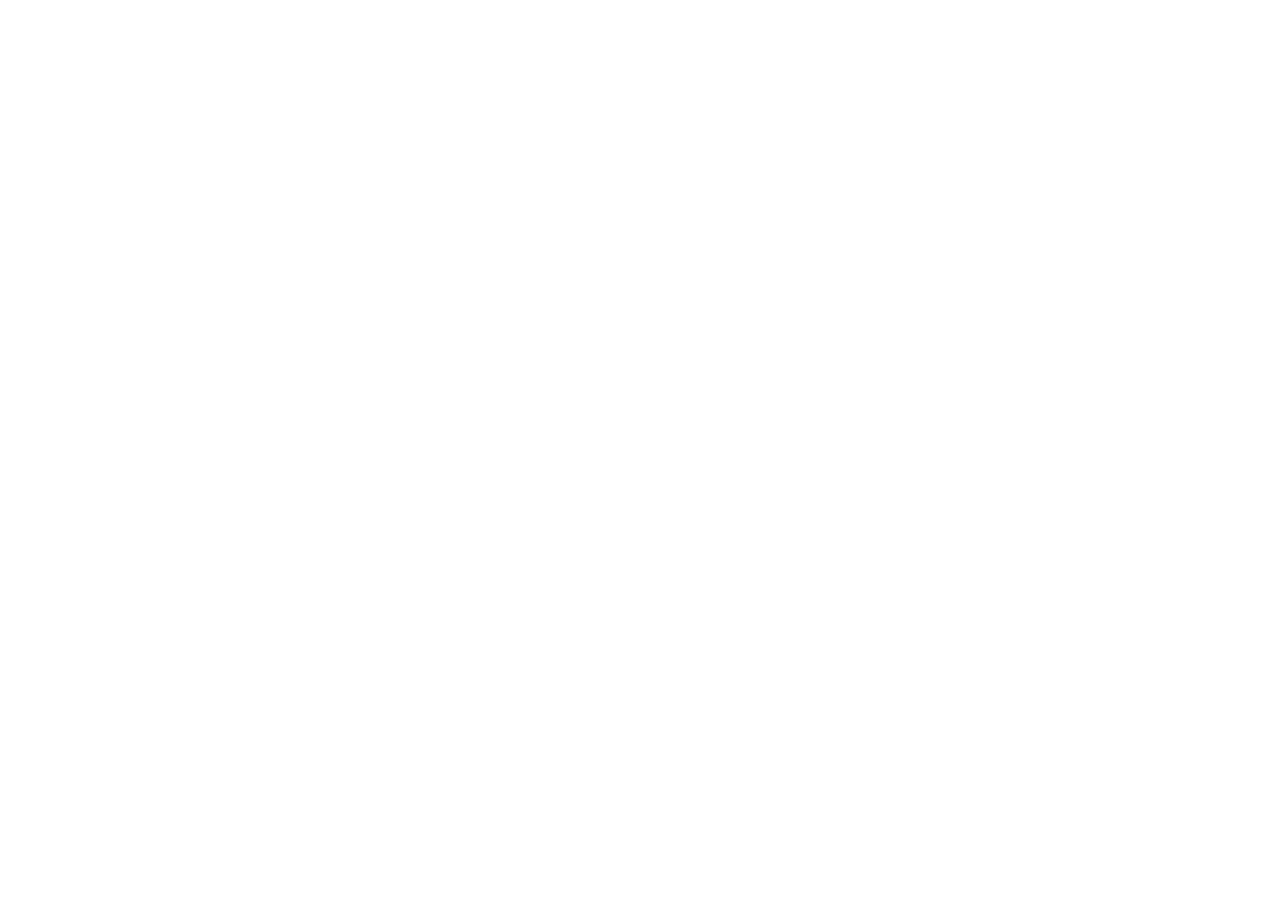
==== index.html @ d82952fa "Inicio de proyecto" ====
<!DOCTYPE html>
<html lang="en">
<head>
    <meta charset="UTF-8">
    <meta http-equiv="X-UA-Compatible" content="IE=edge">
    <meta name="viewport" content="width=device-width, initial-scale=1.0">
    <title>Document</title>
</head>
<body>
    
</body>
</html>
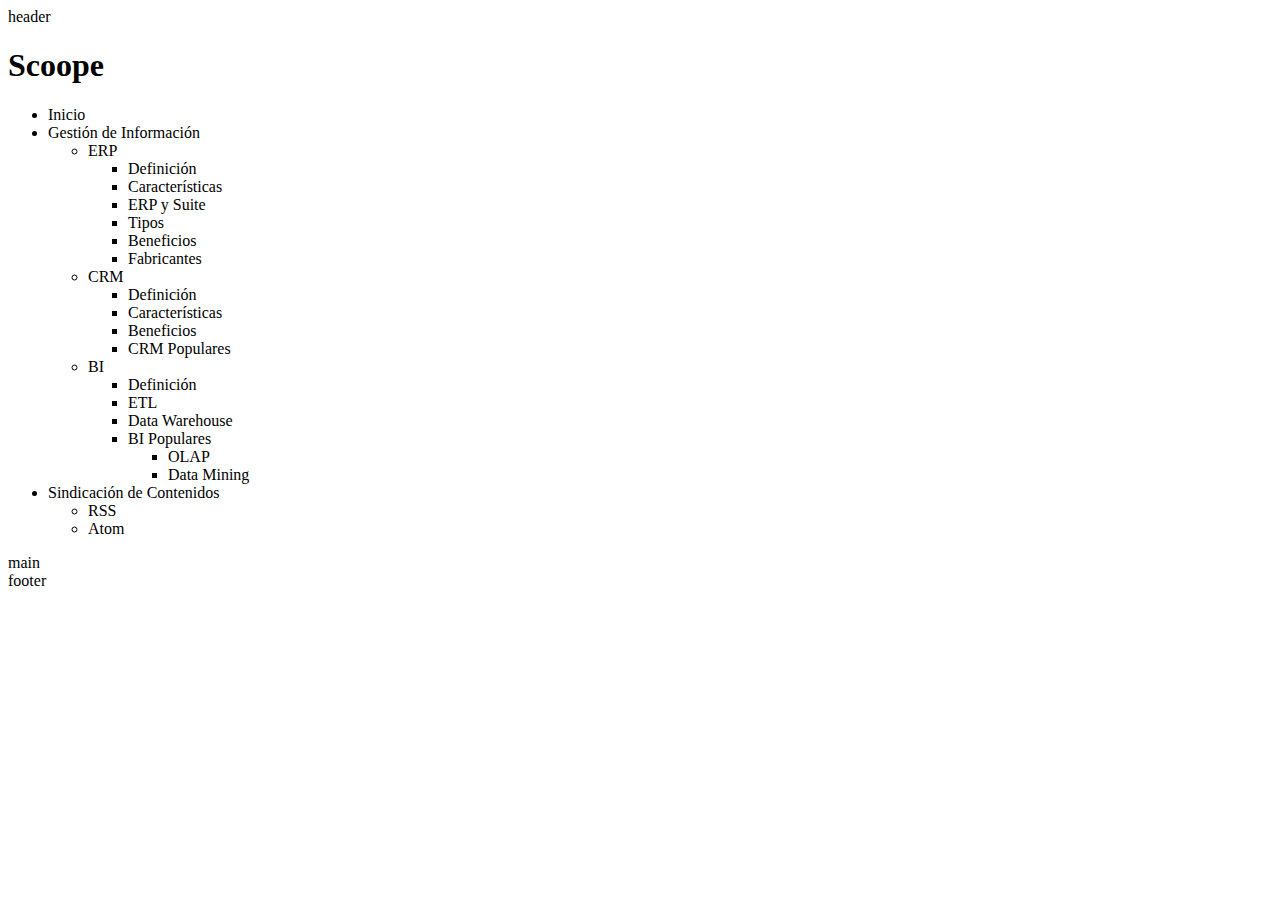
==== commit a42a8c23: "menú navegación" ====
--- a/index.html
+++ b/index.html
@@ -1,12 +1,59 @@
 <!DOCTYPE html>
 <html lang="en">
+
 <head>
     <meta charset="UTF-8">
     <meta http-equiv="X-UA-Compatible" content="IE=edge">
     <meta name="viewport" content="width=device-width, initial-scale=1.0">
     <title>Document</title>
 </head>
+
 <body>
-    
+    <header>header
+        <h1>Scoope</h1>
+        <nav>
+            <ul>
+                <li>Inicio</li>
+                <li>Gestión de Información</li>
+                <ul>
+                    <li>ERP</li>
+                    <ul>
+                        <li>Definición</li>
+                        <li>Características</li>
+                        <li>ERP y Suite</li>
+                        <li>Tipos</li>
+                        <li>Beneficios</li>
+                        <li>Fabricantes</li>
+                    </ul>
+                    <li>CRM</li>
+                    <ul>
+                        <li>Definición</li>
+                        <li>Características</li>
+                        <li>Beneficios</li>
+                        <li>CRM Populares</li>
+                    </ul>
+                    <li>BI</li>
+                    <ul>
+                        <li>Definición</li>
+                        <li>ETL</li>
+                        <li>Data Warehouse</li>
+                        <li>BI Populares</li>
+                        <ul>
+                            <li>OLAP</li>
+                            <li>Data Mining</li>
+                        </ul>
+                    </ul>
+                </ul>
+                <li>Sindicación de Contenidos</li>
+                <ul>
+                    <li>RSS</li>
+                    <li>Atom</li>
+                </ul>
+            </ul>
+        </nav>
+    </header>
+    <main>main</main>
+    <foooter>footer</foooter>
 </body>
+
 </html>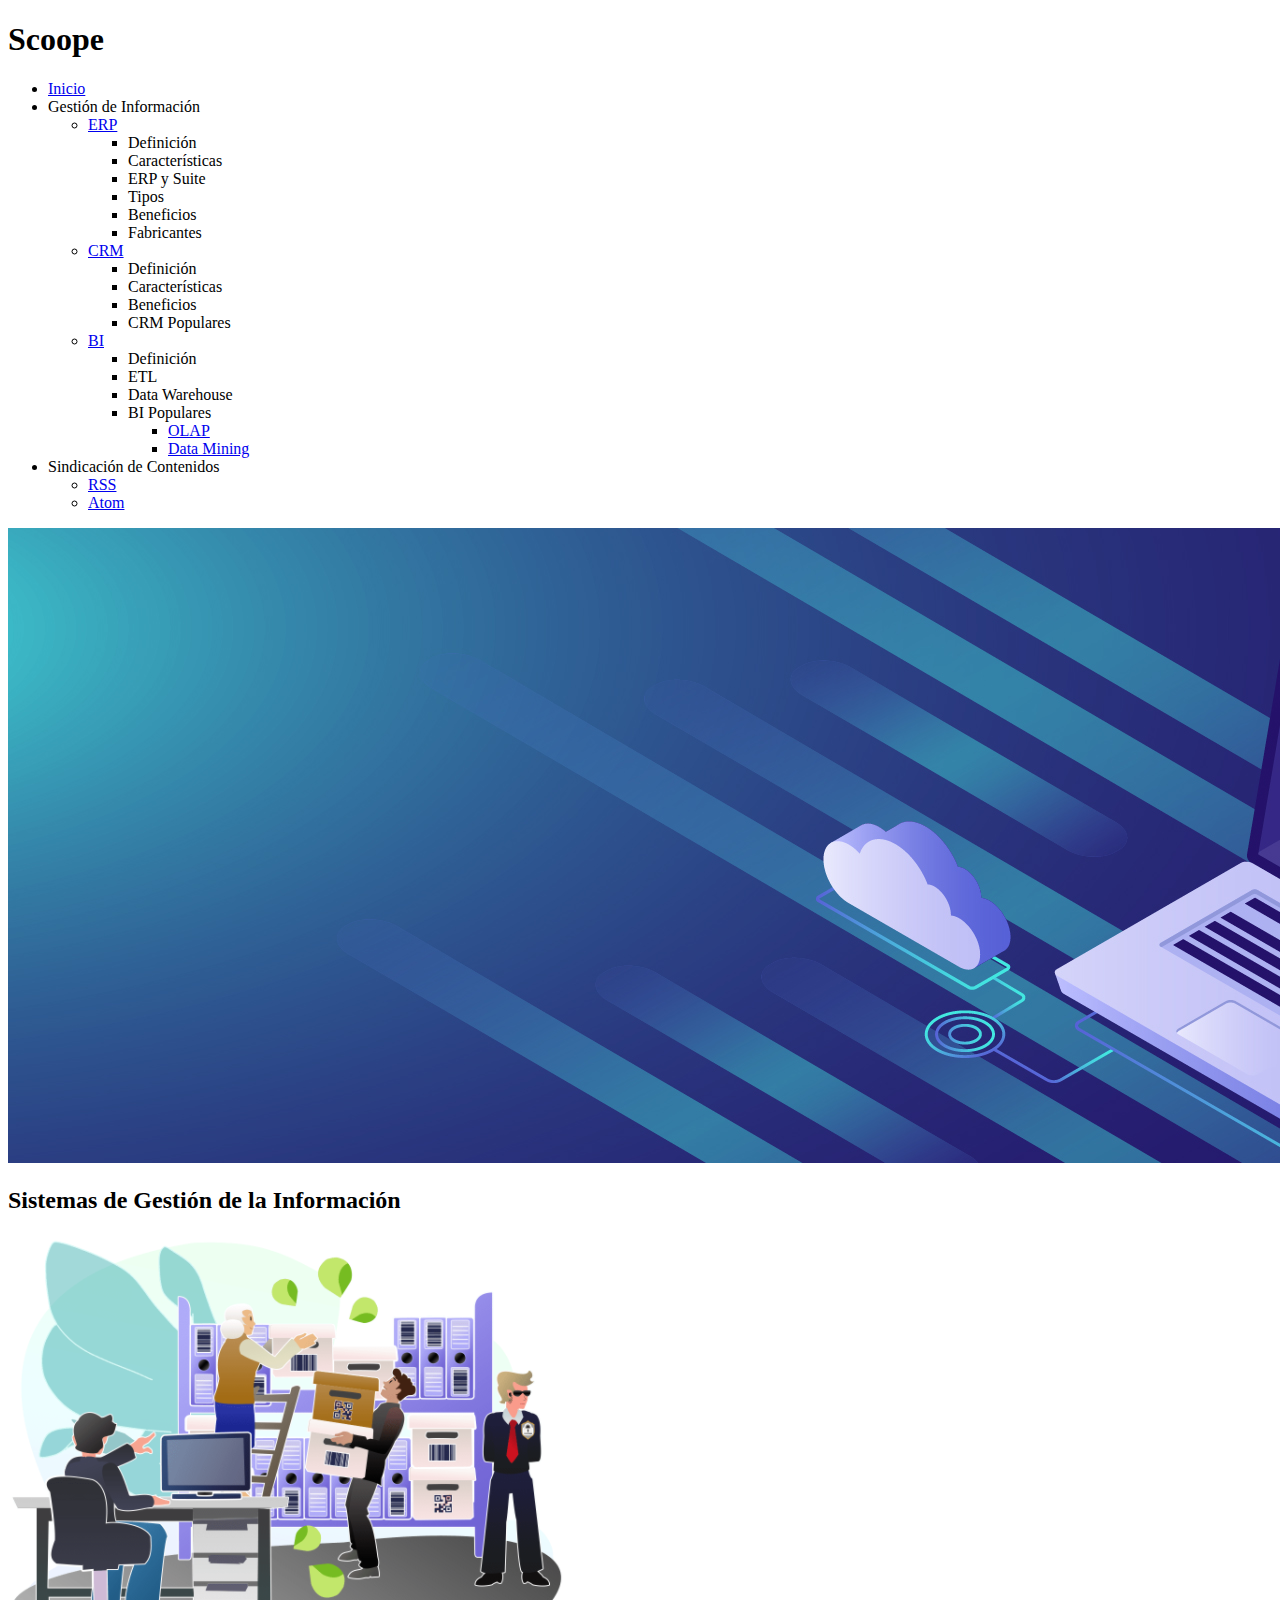
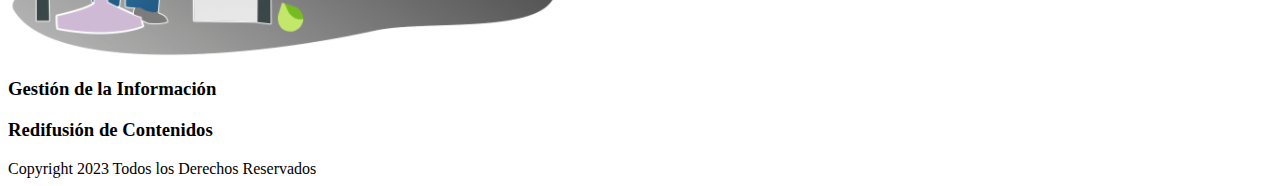
==== commit 017ee5f1: "títulos y subtítulos" ====
--- a/index.html
+++ b/index.html
@@ -5,18 +5,19 @@
     <meta charset="UTF-8">
     <meta http-equiv="X-UA-Compatible" content="IE=edge">
     <meta name="viewport" content="width=device-width, initial-scale=1.0">
-    <title>Document</title>
+    <title>Scoope | Inicio</title>
+    <link rel="shortcut icon" href="images/favicon.png" type="image/x-icon">
 </head>
 
 <body>
-    <header>header
+    <header>
         <h1>Scoope</h1>
         <nav>
             <ul>
-                <li>Inicio</li>
+                <li><a href="index.html">Inicio</a></li>
                 <li>Gestión de Información</li>
                 <ul>
-                    <li>ERP</li>
+                    <li><a href="erp.html">ERP</a></li>
                     <ul>
                         <li>Definición</li>
                         <li>Características</li>
@@ -25,35 +26,45 @@
                         <li>Beneficios</li>
                         <li>Fabricantes</li>
                     </ul>
-                    <li>CRM</li>
+                    <li><a href="crm.html">CRM</a></li>
                     <ul>
                         <li>Definición</li>
                         <li>Características</li>
                         <li>Beneficios</li>
                         <li>CRM Populares</li>
                     </ul>
-                    <li>BI</li>
+                    <li><a href="bi.html">BI</a></li>
                     <ul>
                         <li>Definición</li>
                         <li>ETL</li>
                         <li>Data Warehouse</li>
                         <li>BI Populares</li>
                         <ul>
-                            <li>OLAP</li>
-                            <li>Data Mining</li>
+                            <li><a href="olap.html">OLAP</a></li>
+                            <li><a href="data_mining.html">Data Mining</a></li>
                         </ul>
                     </ul>
                 </ul>
                 <li>Sindicación de Contenidos</li>
                 <ul>
-                    <li>RSS</li>
-                    <li>Atom</li>
+                    <li><a href="rss.html">RSS</a></li>
+                    <li><a href="atom.html">Atom</a></li>
                 </ul>
             </ul>
         </nav>
     </header>
-    <main>main</main>
-    <foooter>footer</foooter>
+    <main>
+        <img src="images/header.jpg" alt="">
+        <h2>Sistemas de Gestión de la Información</h2>
+        <section>
+            <img src="images/gestion-de-la-Informacion.png"></img>
+            <h3>Gestión de la Información</h3>
+        </section>
+        <section>
+            <h3>Redifusión de Contenidos</h3>
+        </section>
+    </main>
+    <footer>Copyright 2023 Todos los Derechos Reservados</footer>
 </body>
 
 </html>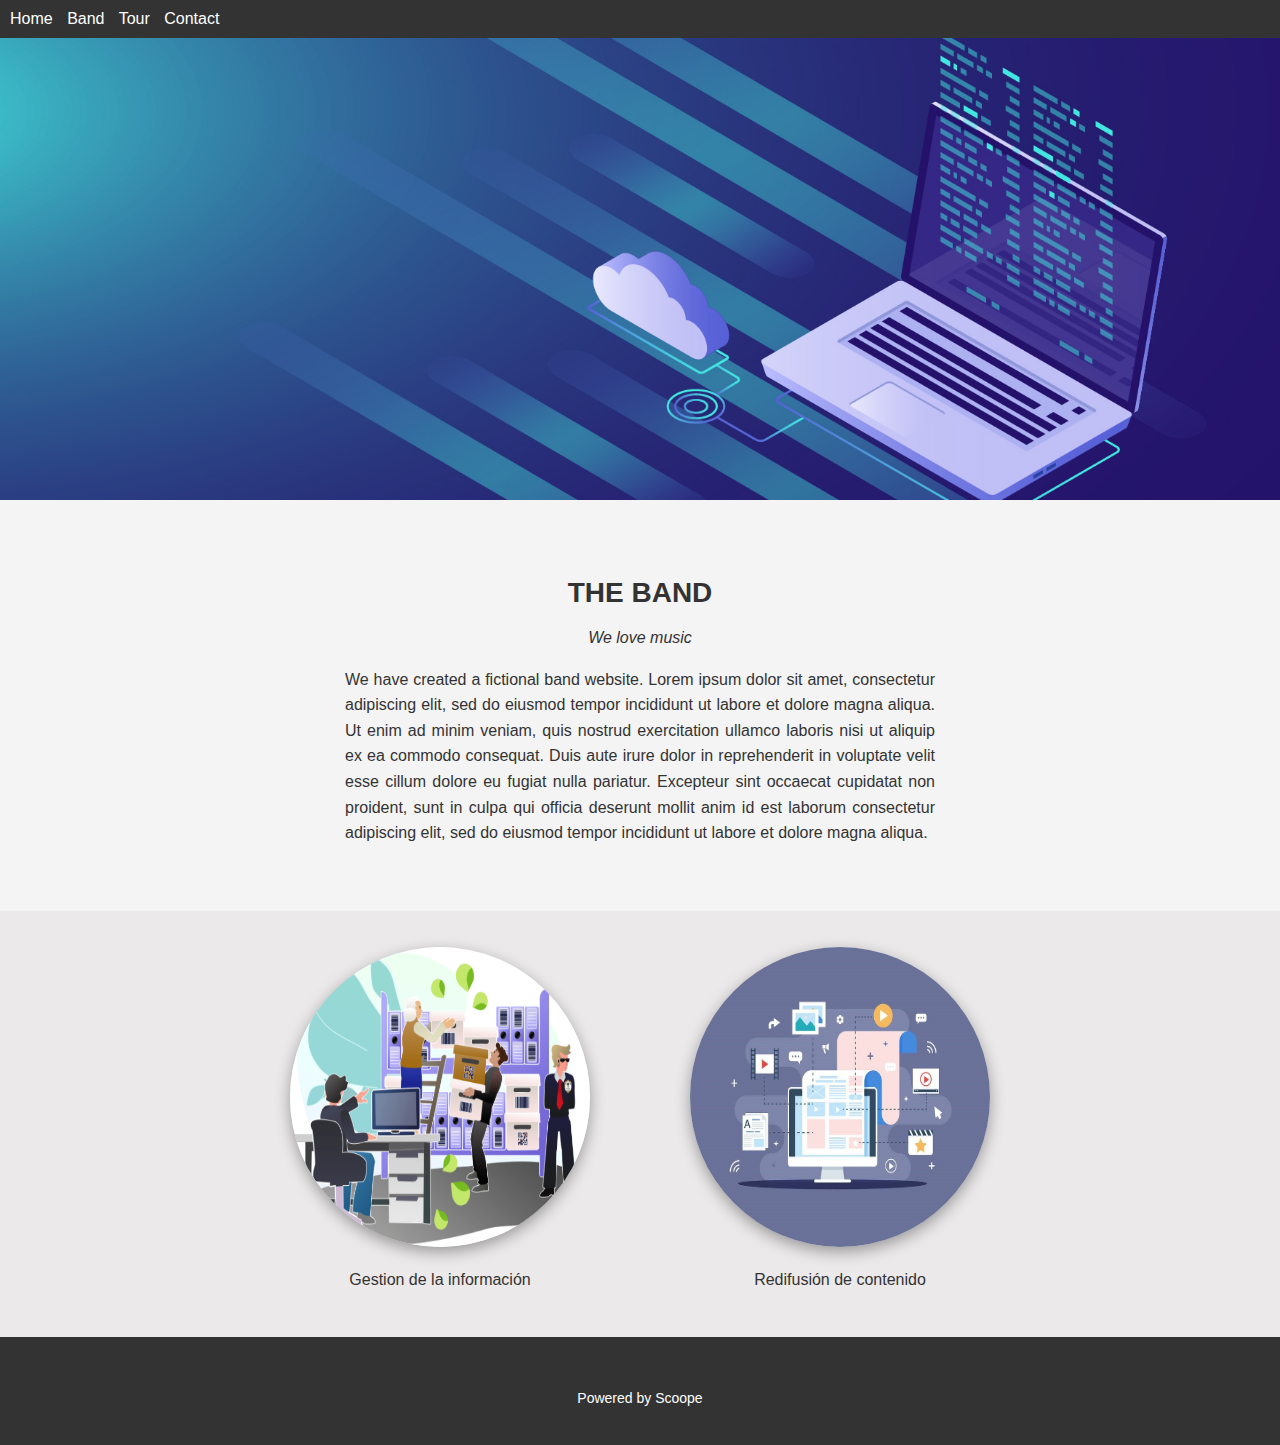
==== commit 4c19f6be: "Añadiendo pagina pruebas" ====
--- a/index.html
+++ b/index.html
@@ -1,70 +1,65 @@
-<!DOCTYPE html>
-<html lang="en">
-
-<head>
-    <meta charset="UTF-8">
-    <meta http-equiv="X-UA-Compatible" content="IE=edge">
-    <meta name="viewport" content="width=device-width, initial-scale=1.0">
-    <title>Scoope | Inicio</title>
-    <link rel="shortcut icon" href="images/favicon.png" type="image/x-icon">
-</head>
-
-<body>
-    <header>
-        <h1>Scoope</h1>
-        <nav>
-            <ul>
-                <li><a href="index.html">Inicio</a></li>
-                <li>Gestión de Información</li>
-                <ul>
-                    <li><a href="erp.html">ERP</a></li>
-                    <ul>
-                        <li>Definición</li>
-                        <li>Características</li>
-                        <li>ERP y Suite</li>
-                        <li>Tipos</li>
-                        <li>Beneficios</li>
-                        <li>Fabricantes</li>
-                    </ul>
-                    <li><a href="crm.html">CRM</a></li>
-                    <ul>
-                        <li>Definición</li>
-                        <li>Características</li>
-                        <li>Beneficios</li>
-                        <li>CRM Populares</li>
-                    </ul>
-                    <li><a href="bi.html">BI</a></li>
-                    <ul>
-                        <li>Definición</li>
-                        <li>ETL</li>
-                        <li>Data Warehouse</li>
-                        <li>BI Populares</li>
-                        <ul>
-                            <li><a href="olap.html">OLAP</a></li>
-                            <li><a href="data_mining.html">Data Mining</a></li>
-                        </ul>
-                    </ul>
-                </ul>
-                <li>Sindicación de Contenidos</li>
-                <ul>
-                    <li><a href="rss.html">RSS</a></li>
-                    <li><a href="atom.html">Atom</a></li>
-                </ul>
-            </ul>
-        </nav>
-    </header>
-    <main>
-        <img src="images/header.jpg" alt="">
-        <h2>Sistemas de Gestión de la Información</h2>
-        <section>
-            <img src="images/gestion-de-la-Informacion.png"></img>
-            <h3>Gestión de la Información</h3>
-        </section>
-        <section>
-            <h3>Redifusión de Contenidos</h3>
-        </section>
-    </main>
-    <footer>Copyright 2023 Todos los Derechos Reservados</footer>
-</body>
-
+<!DOCTYPE html>
+<html lang="en">
+
+<head>
+    <meta charset="UTF-8">
+    <meta http-equiv="X-UA-Compatible" content="IE=edge">
+    <meta name="viewport" content="width=device-width, initial-scale=1.0">
+    <link rel="stylesheet" href="styles.css">
+    <link rel="shortcut icon" href="images/favicon.png" type="image/x-icon">
+    <title>Scoope</title>
+</head>
+
+<body>
+    <!-- Navigation -->
+    <nav>
+        <a href="#home">Home</a>
+        <a href="#band">Band</a>
+        <a href="#tour">Tour</a>
+        <a href="#contact">Contact</a>
+    </nav>
+    <!-- Slide Show -->
+    <section>
+        <img src="images/header.jpg">
+    </section>
+    <!-- Band Description -->
+    <section class="description">
+        <h2>THE BAND</h2>
+        <p><i>We love music</i></p>
+        <div class="text">
+            <p>We have created a fictional band website. Lorem ipsum dolor sit amet, consectetur adipiscing elit, sed do
+                eiusmod tempor incididunt ut labore et dolore magna aliqua. Ut enim ad minim veniam, quis nostrud
+                exercitation ullamco laboris nisi ut aliquip ex ea commodo consequat. Duis aute irure dolor in
+                reprehenderit
+                in voluptate velit esse cillum dolore eu fugiat nulla pariatur. Excepteur sint occaecat cupidatat non
+                proident, sunt in culpa qui officia deserunt mollit anim id est laborum consectetur adipiscing elit, sed
+                do
+                eiusmod tempor incididunt ut labore et dolore magna aliqua.</p>
+        </div>
+    </section>
+    <!-- Band Members -->
+    <section class="more">
+        <article>
+            <br><br>
+            <img src="images/gestion-de-la-Informacion.png">
+            <p>Gestion de la información</p>
+
+        </article>
+        <article>
+            <br><br>
+            <img src="images/redifusion-de-contenido.jpeg">
+            <p>Redifusión de contenido</p>
+        </article>
+    </section>
+    <!-- Footer -->
+    <footer>
+        <a href="#"><i class="fa fa-facebook-official"></i></a>
+        <a href="#"><i class="fa fa-pinterest-p"></i></a>
+        <a href="#"><i class="fa fa-twitter"></i></a>
+        <a href="#"><i class="fa fa-flickr"></i></a>
+        <a href="#"><i class="fa fa-linkedin"></i></a>
+        <p>Powered by Scoope</p>
+    </footer>
+</body>
+
 </html>--- a/styles.css
+++ b/styles.css
@@ -0,0 +1,117 @@
+/* Estilos generales */
+body {
+    font-family: Arial, sans-serif;
+    margin: 0;
+    padding: 0;
+    background-color: #f4f4f4;
+    color: #333;
+    display: flex;
+    flex-direction: column;
+    min-height: 100vh;
+}
+
+nav {
+    background-color: #333;
+    color: #fff;
+    padding: 10px;
+}
+
+nav a {
+    color: #fff;
+    text-decoration: none;
+    margin-right: 10px;
+}
+
+main {
+    flex: 1;
+    padding: 20px;
+}
+
+section {
+    text-align: center;
+}
+
+h2 {
+    font-size: 28px;
+    font-weight: bold;
+    margin-bottom: 10px;
+    text-align: center;
+}
+
+p {
+    line-height: 1.6;
+    margin-bottom: 15px;
+}
+
+.text {
+    text-align: justify;
+    width: 50%;
+    margin: 0 auto;
+}
+
+article {
+    margin-bottom: 30px;
+}
+
+.description {
+    margin: 50px;
+}
+
+.more {
+    display: flex;
+    justify-content: center;
+    background-color: #ebe9e9;
+}
+
+.more img {
+    width: 300px;
+    height: 300px;
+    margin-left: 50px;
+    margin-right: 50px;
+    border-radius: 500px;
+    box-shadow: rgba(0, 0, 0, 0.35) 0px 5px 15px;
+    cursor: pointer;
+}
+
+.more img:hover {
+    box-shadow: rgba(0, 0, 0, 0.16) 0px 1px 4px, rgb(51, 51, 51) 0px 0px 0px 3px;
+    transition: 0.3s;
+}
+
+footer {
+    background-color: #333;
+    color: #fff;
+    padding: 20px;
+    text-align: center;
+    font-size: 14px;
+    margin-top: auto;
+}
+
+footer a {
+    color: #fff;
+    text-decoration: none;
+    margin-right: 10px;
+}
+
+section img {
+    width: 100%;
+}
+
+/* Estilos para dispositivos móviles */
+@media screen and (max-width: 768px) {
+    h2 {
+        font-size: 24px;
+    }
+
+    p {
+        font-size: 16px;
+    }
+
+    footer {
+        font-size: 12px;
+    }
+
+    .more {
+        flex-direction: column;
+    }
+}
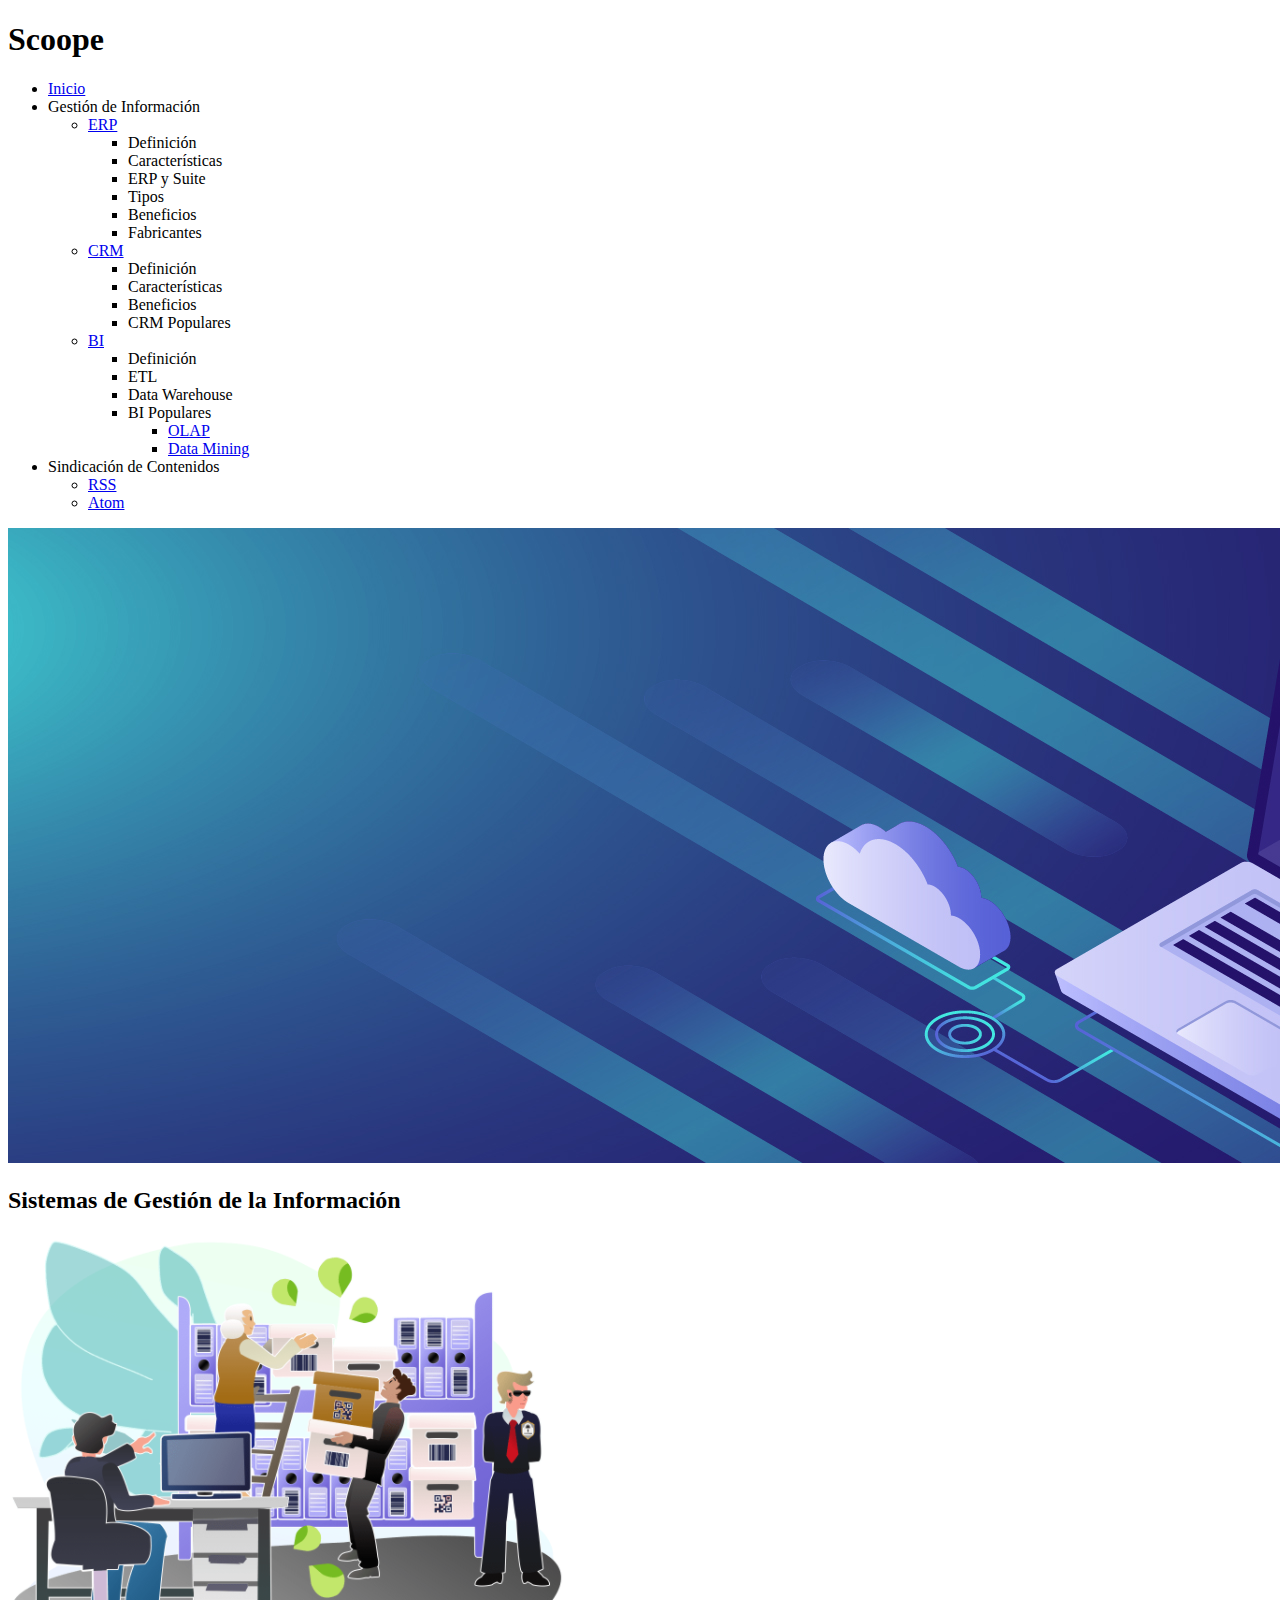
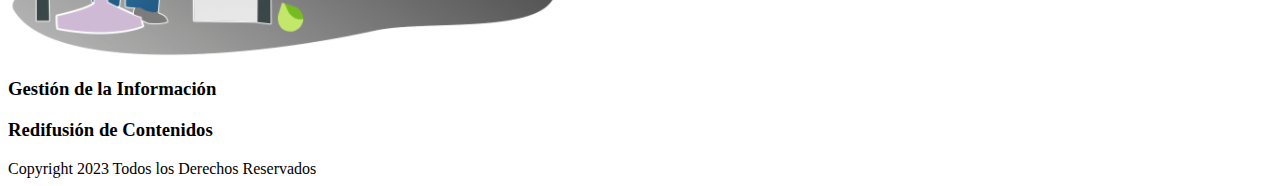
==== commit aa601197: "terminado" ====
--- a/index.html
+++ b/index.html
@@ -1,65 +1,70 @@
-<!DOCTYPE html>
-<html lang="en">
-
-<head>
-    <meta charset="UTF-8">
-    <meta http-equiv="X-UA-Compatible" content="IE=edge">
-    <meta name="viewport" content="width=device-width, initial-scale=1.0">
-    <link rel="stylesheet" href="styles.css">
-    <link rel="shortcut icon" href="images/favicon.png" type="image/x-icon">
-    <title>Scoope</title>
-</head>
-
-<body>
-    <!-- Navigation -->
-    <nav>
-        <a href="#home">Home</a>
-        <a href="#band">Band</a>
-        <a href="#tour">Tour</a>
-        <a href="#contact">Contact</a>
-    </nav>
-    <!-- Slide Show -->
-    <section>
-        <img src="images/header.jpg">
-    </section>
-    <!-- Band Description -->
-    <section class="description">
-        <h2>THE BAND</h2>
-        <p><i>We love music</i></p>
-        <div class="text">
-            <p>We have created a fictional band website. Lorem ipsum dolor sit amet, consectetur adipiscing elit, sed do
-                eiusmod tempor incididunt ut labore et dolore magna aliqua. Ut enim ad minim veniam, quis nostrud
-                exercitation ullamco laboris nisi ut aliquip ex ea commodo consequat. Duis aute irure dolor in
-                reprehenderit
-                in voluptate velit esse cillum dolore eu fugiat nulla pariatur. Excepteur sint occaecat cupidatat non
-                proident, sunt in culpa qui officia deserunt mollit anim id est laborum consectetur adipiscing elit, sed
-                do
-                eiusmod tempor incididunt ut labore et dolore magna aliqua.</p>
-        </div>
-    </section>
-    <!-- Band Members -->
-    <section class="more">
-        <article>
-            <br><br>
-            <img src="images/gestion-de-la-Informacion.png">
-            <p>Gestion de la información</p>
-
-        </article>
-        <article>
-            <br><br>
-            <img src="images/redifusion-de-contenido.jpeg">
-            <p>Redifusión de contenido</p>
-        </article>
-    </section>
-    <!-- Footer -->
-    <footer>
-        <a href="#"><i class="fa fa-facebook-official"></i></a>
-        <a href="#"><i class="fa fa-pinterest-p"></i></a>
-        <a href="#"><i class="fa fa-twitter"></i></a>
-        <a href="#"><i class="fa fa-flickr"></i></a>
-        <a href="#"><i class="fa fa-linkedin"></i></a>
-        <p>Powered by Scoope</p>
-    </footer>
-</body>
-
+    <!DOCTYPE html>
+<html lang="en">
+
+<head>
+    <meta charset="UTF-8">
+    <meta http-equiv="X-UA-Compatible" content="IE=edge">
+    <meta name="viewport" content="width=device-width, initial-scale=1.0">
+    <title>Scoope | Inicio</title>
+    <link rel="shortcut icon" href="images/favicon.png" type="image/x-icon">
+</head>
+
+<body>
+    <header>
+        <h1>Scoope</h1>
+        <nav>
+            <ul>
+                <li><a href="index.html">Inicio</a></li>
+                <li>Gestión de Información</li>
+                <ul>
+                    <li><a href="erp.html">ERP</a></li>
+                    <ul>
+                        <li>Definición</li>
+                        <li>Características</li>
+                        <li>ERP y Suite</li>
+                        <li>Tipos</li>
+                        <li>Beneficios</li>
+                        <li>Fabricantes</li>
+                    </ul>
+                    <li><a href="crm.html">CRM</a></li>
+                    <ul>
+                        <li>Definición</li>
+                        <li>Características</li>
+                        <li>Beneficios</li>
+                        <li>CRM Populares</li>
+                    </ul>
+                    <li><a href="bi.html">BI</a></li>
+                    <ul>
+                        <li>Definición</li>
+                        <li>ETL</li>
+                        <li>Data Warehouse</li>
+                        <li>BI Populares</li>
+                        <ul>
+                            <li><a href="olap.html">OLAP</a></li>
+                            <li><a href="data_mining.html">Data Mining</a></li>
+                        </ul>
+                    </ul>
+                </ul>
+                <li>Sindicación de Contenidos</li>
+                <ul>
+                    <li><a href="rss.html">RSS</a></li>
+                    <li><a href="atom.html">Atom</a></li>
+                </ul>
+            </ul>
+        </nav>
+    </header>
+    <main>
+        <img src="images/header.jpg" alt="">
+        <h2>Sistemas de Gestión de la Información</h2>
+        <section>
+            <img src="images/gestion-de-la-Informacion.png"></img>
+            <h3>Gestión de la Información</h3>
+        </section>
+        <section>
+            <h3>Redifusión de Contenidos</h3>
+        </section>
+    </main>
+    <footer>Copyright 2023 Todos los Derechos Reservados</footer>
+</body>
+
 </html>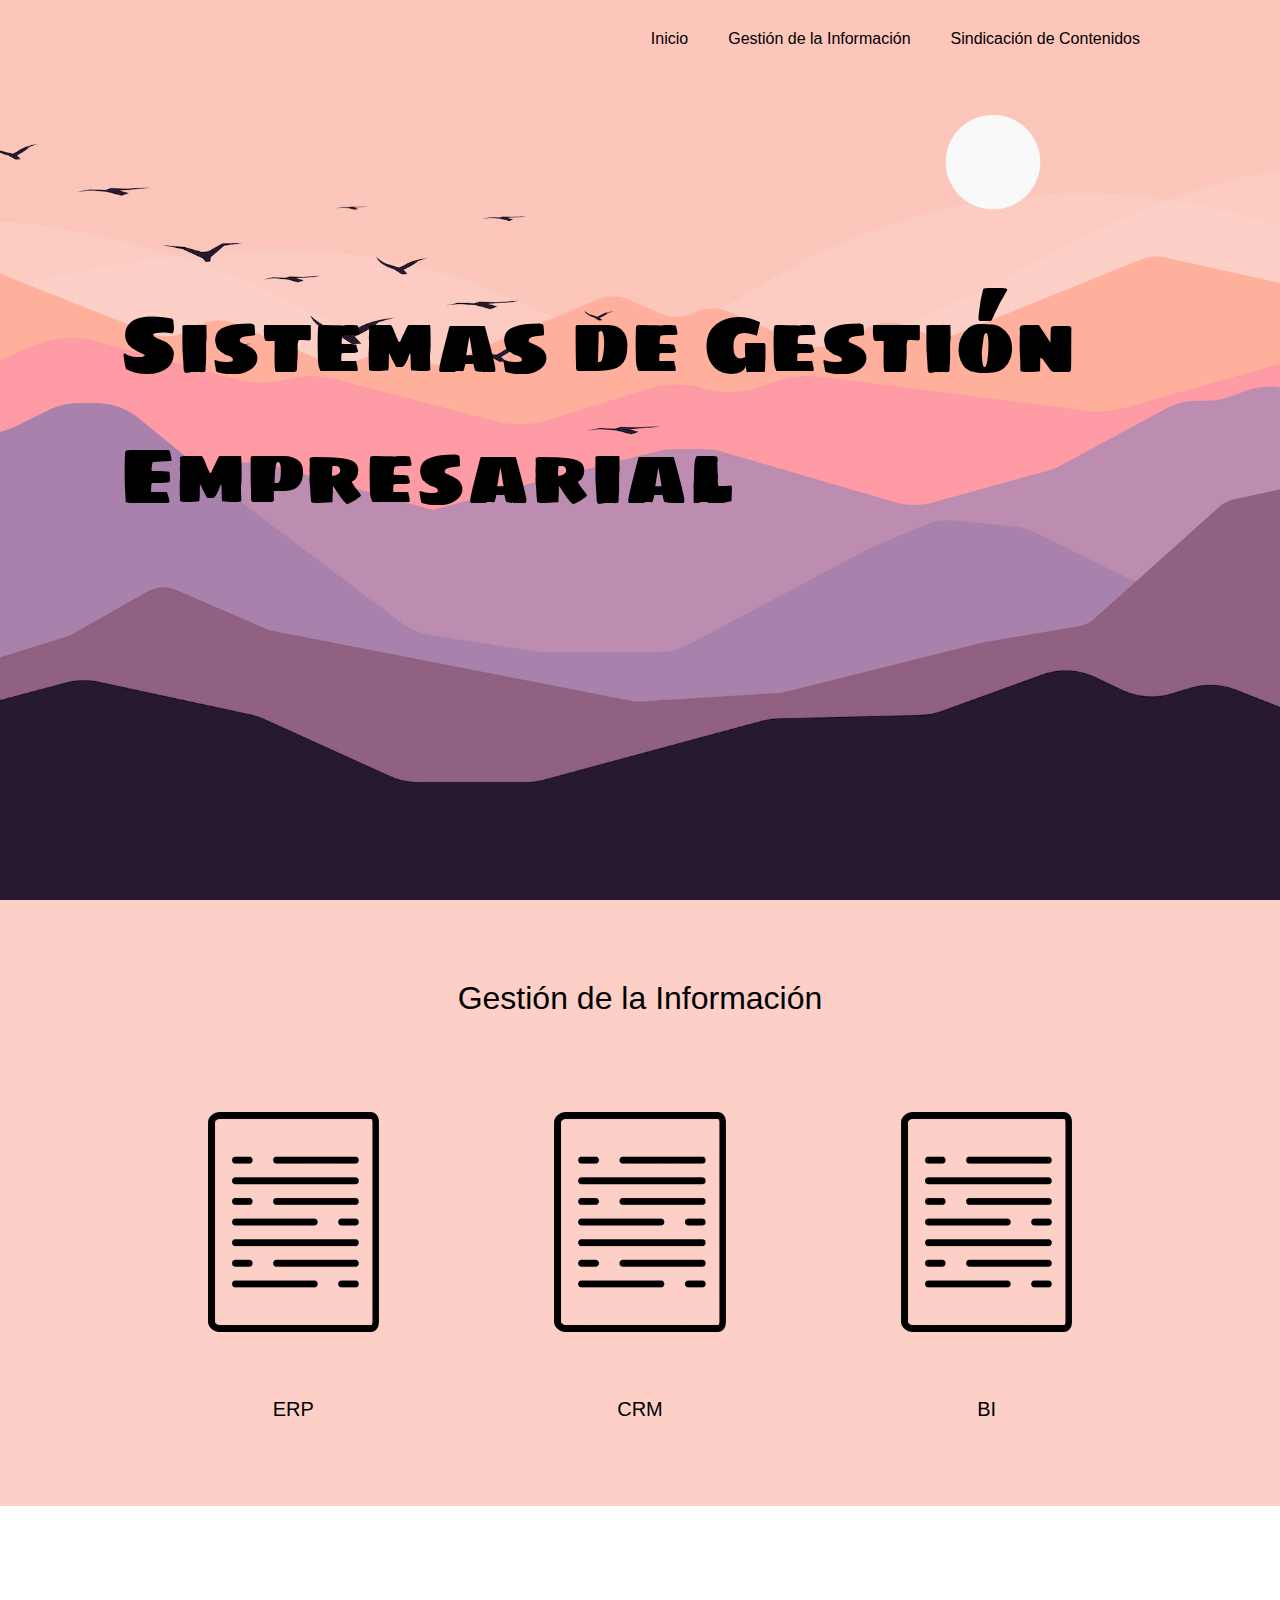
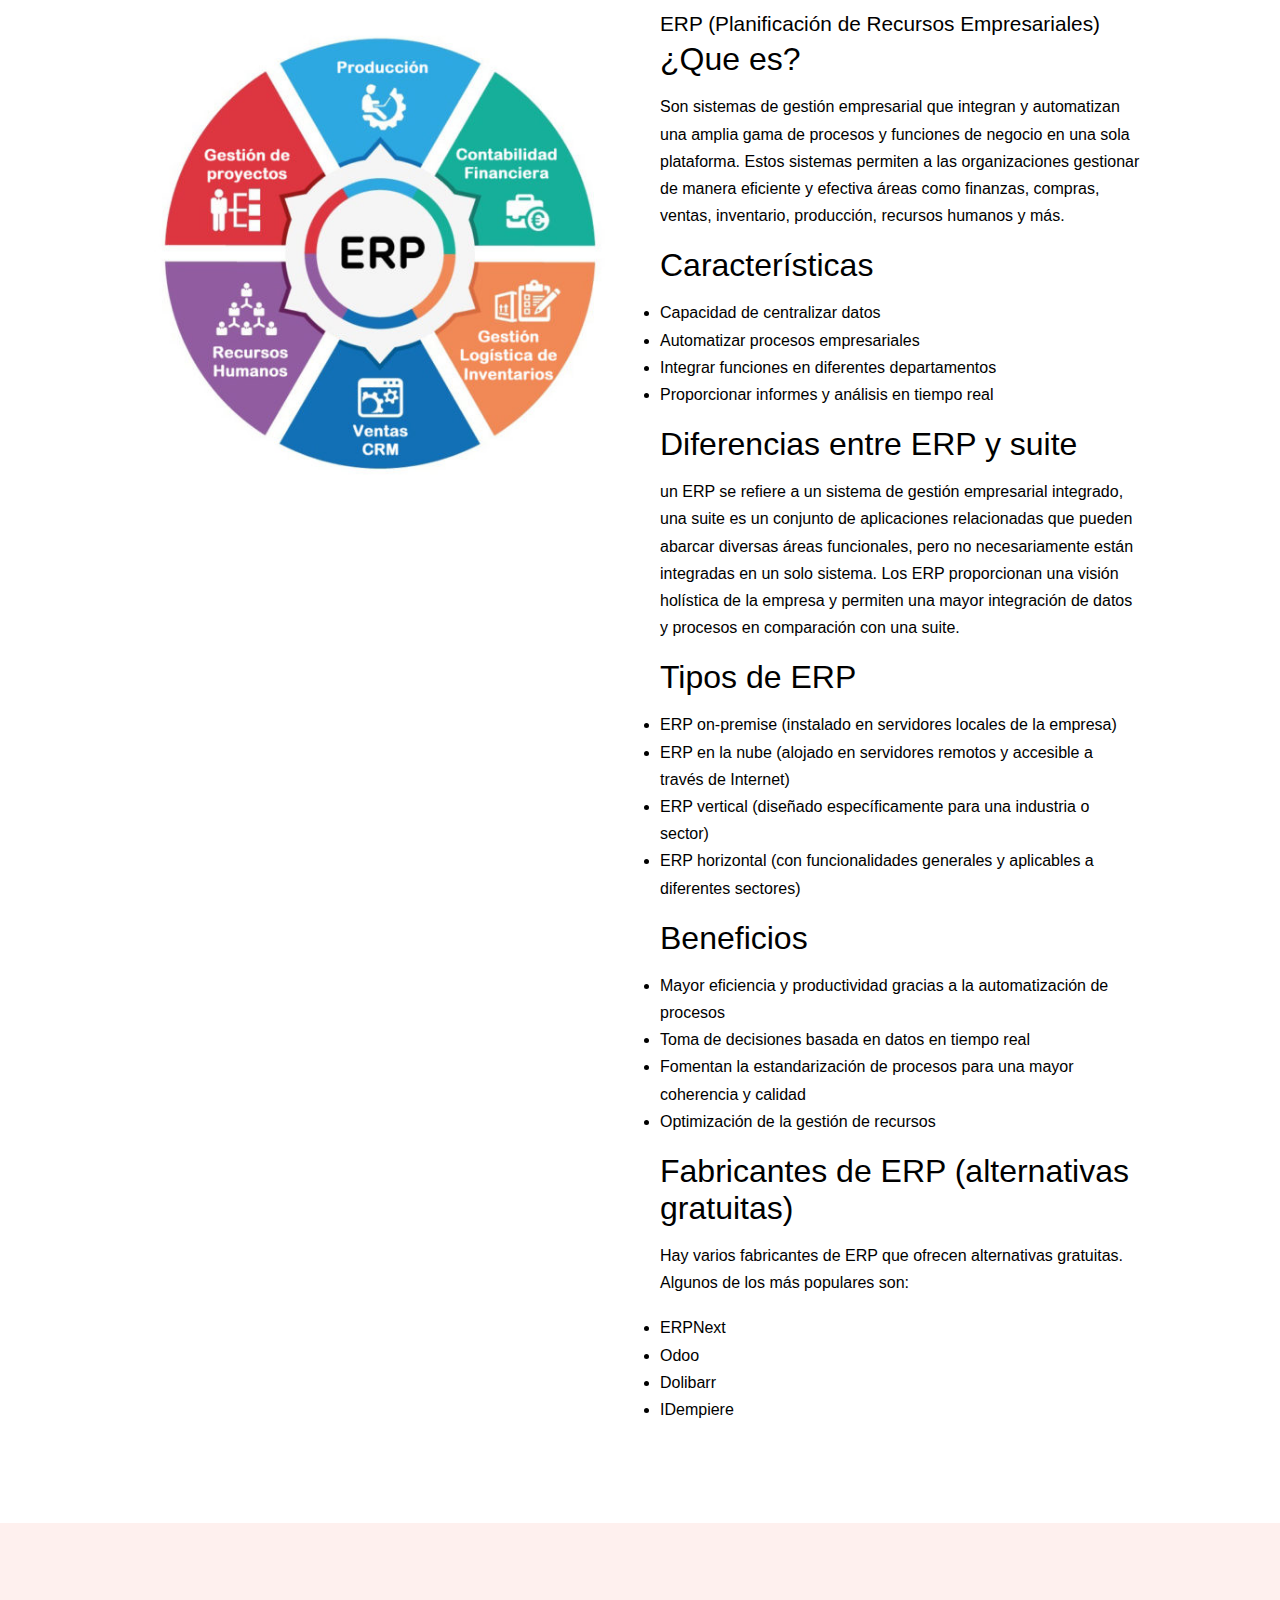
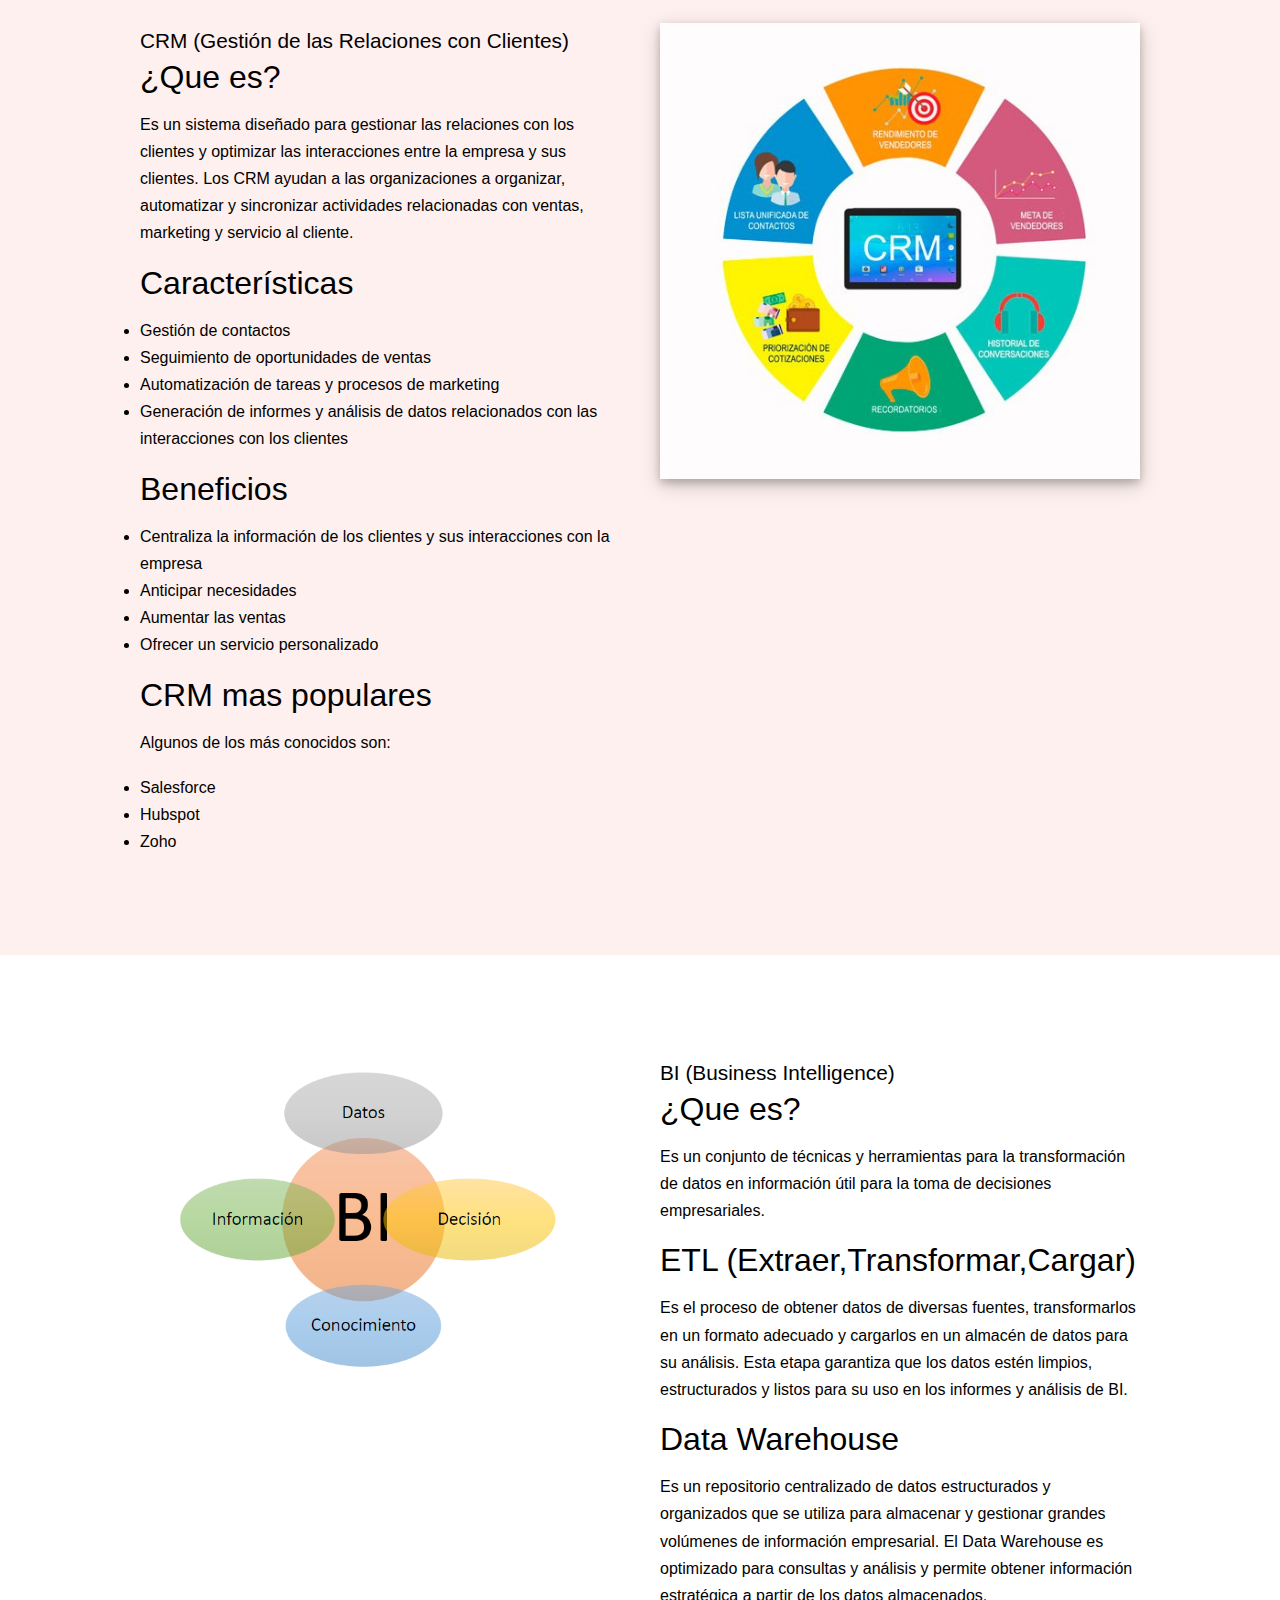
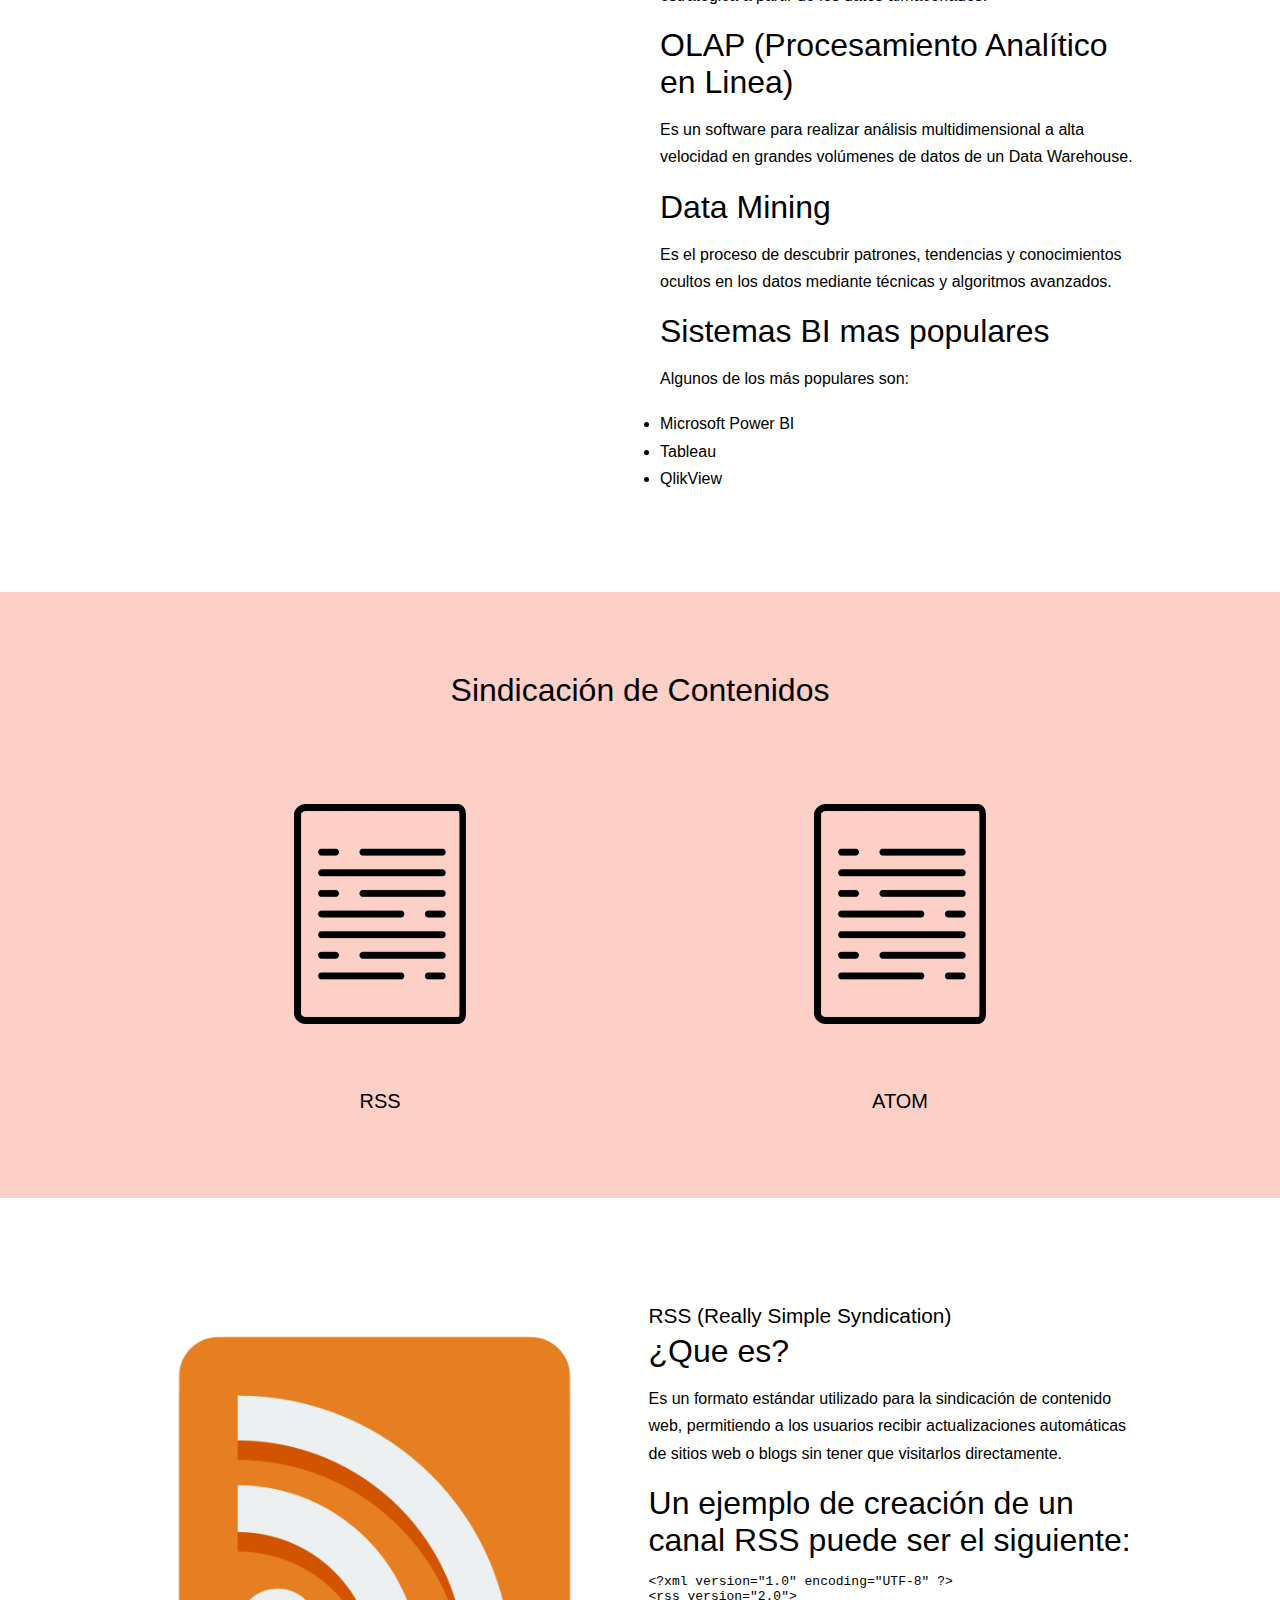
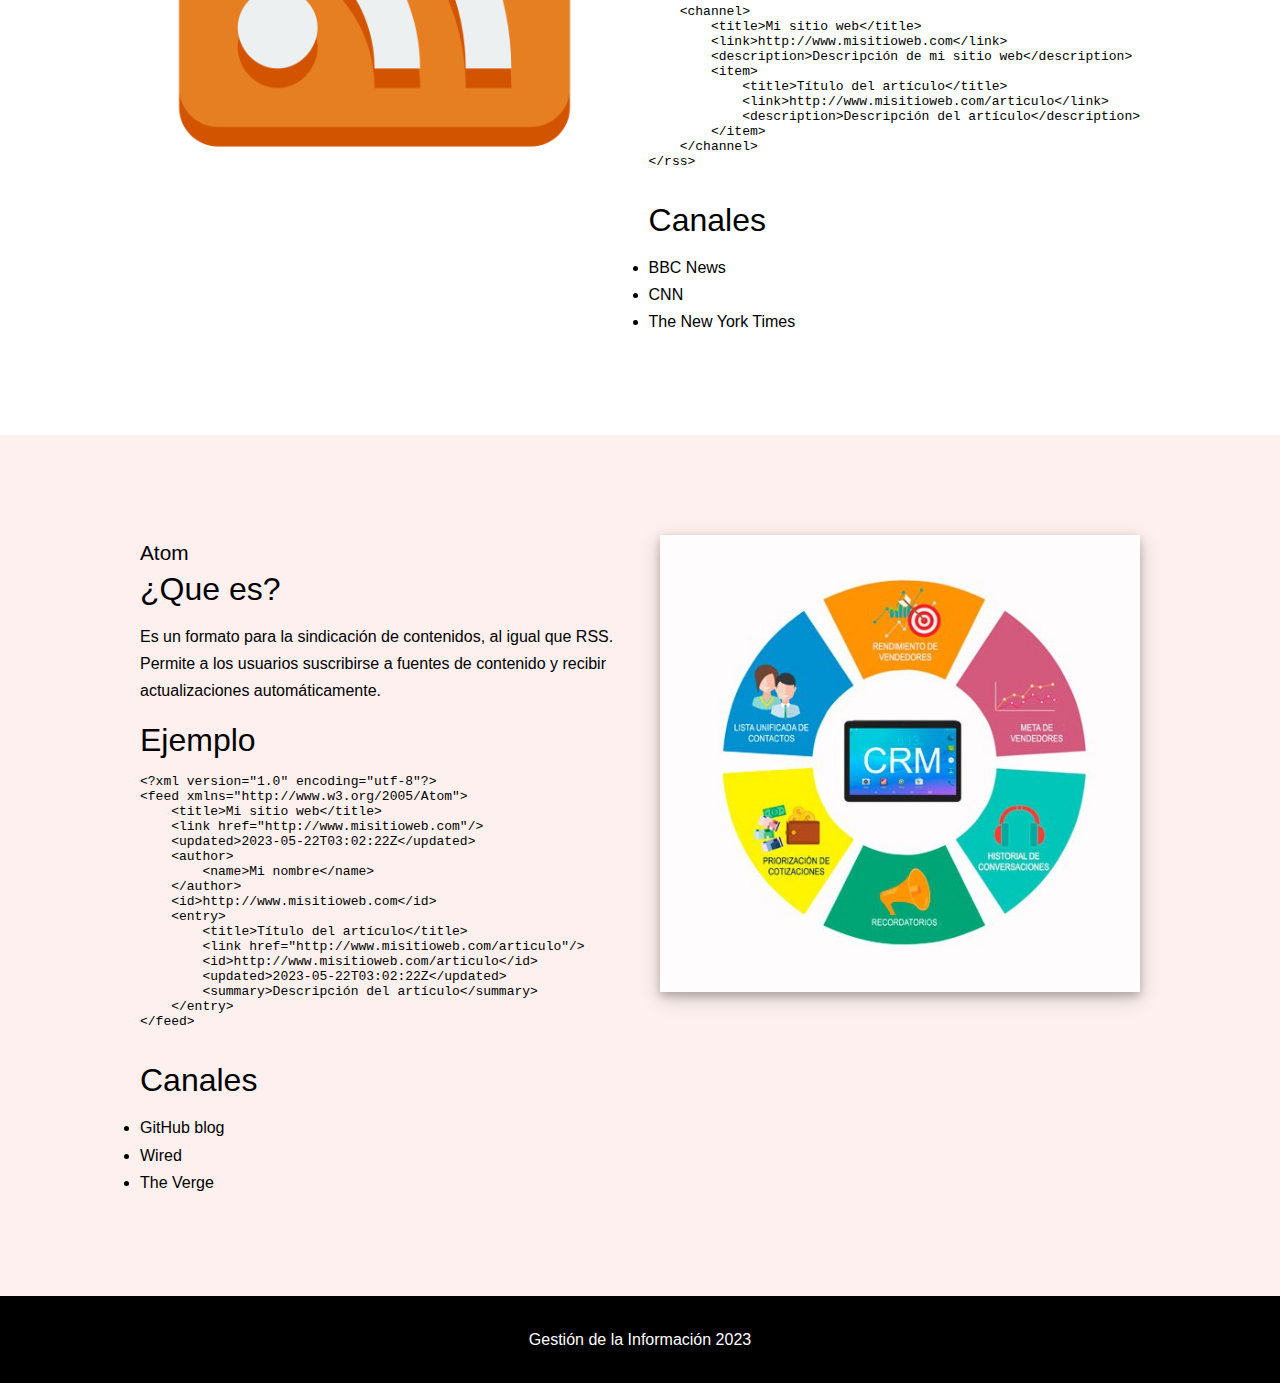
==== commit c71b5f5c: "cambios" ====
--- a/index.html
+++ b/index.html
@@ -1,70 +1,352 @@
-    <!DOCTYPE html>
-<html lang="en">
+<!DOCTYPE html>
+<html lang="es">
 
 <head>
     <meta charset="UTF-8">
     <meta http-equiv="X-UA-Compatible" content="IE=edge">
     <meta name="viewport" content="width=device-width, initial-scale=1.0">
-    <title>Scoope | Inicio</title>
-    <link rel="shortcut icon" href="images/favicon.png" type="image/x-icon">
+    <link rel="stylesheet" href="css/style.css">
+    <link rel="stylesheet" media="screen and (max-width:760px)" href="css/mobile.css">
+    <title>Proyecto</title>
 </head>
 
 <body>
-    <header>
-        <h1>Scoope</h1>
-        <nav>
-            <ul>
-                <li><a href="index.html">Inicio</a></li>
-                <li>Gestión de Información</li>
+    <header id="mainheader" class="bg-header">
+        <nav class="navbar">
+            <div class="container">
                 <ul>
-                    <li><a href="erp.html">ERP</a></li>
-                    <ul>
-                        <li>Definición</li>
-                        <li>Características</li>
-                        <li>ERP y Suite</li>
-                        <li>Tipos</li>
-                        <li>Beneficios</li>
-                        <li>Fabricantes</li>
-                    </ul>
-                    <li><a href="crm.html">CRM</a></li>
-                    <ul>
-                        <li>Definición</li>
-                        <li>Características</li>
-                        <li>Beneficios</li>
-                        <li>CRM Populares</li>
-                    </ul>
-                    <li><a href="bi.html">BI</a></li>
-                    <ul>
-                        <li>Definición</li>
-                        <li>ETL</li>
-                        <li>Data Warehouse</li>
-                        <li>BI Populares</li>
-                        <ul>
-                            <li><a href="olap.html">OLAP</a></li>
-                            <li><a href="data_mining.html">Data Mining</a></li>
-                        </ul>
-                    </ul>
+                    <li><a href="#mainheader">Inicio</a></li>
+                    <li><a href="#seccion-1">Gestión de la Información</a></li>
+                    <li><a href="#seccion-2">Sindicación de Contenidos</a></li>
                 </ul>
-                <li>Sindicación de Contenidos</li>
-                <ul>
-                    <li><a href="rss.html">RSS</a></li>
-                    <li><a href="atom.html">Atom</a></li>
-                </ul>
-            </ul>
+            </div>
         </nav>
+        <div id="showcase">
+            <div class="container padd-top-1 padd-bot-2">
+                <h1 class="display-1">Sistemas de Gestión Empresarial</h1>
+            </div>
+        </div>
     </header>
     <main>
-        <img src="images/header.jpg" alt="">
-        <h2>Sistemas de Gestión de la Información</h2>
-        <section>
-            <img src="images/gestion-de-la-Informacion.png"></img>
-            <h3>Gestión de la Información</h3>
-        </section>
-        <section>
-            <h3>Redifusión de Contenidos</h3>
-        </section>
+        <div id="seccion-1" class="bg-ligth padd-top-2 padd-bot-2">
+            <div class="container">
+                <h2 class="txt-center padd-bot-3">Gestión de la Información</h2>
+                <div class="flex-fixed">
+                    <div class="flex-box">
+                        <a href="#erp"><img src="images/text.png" alt=""></a>
+                        <p class="txt-large txt-center">ERP</p>
+                    </div>
+                    <div class="flex-box">
+                        <a href="#crm"><img src="images/text.png" alt=""></a>
+                        <p class="txt-large txt-center">CRM</p>
+                    </div>
+                    <div class="flex-box">
+                        <a href="#bi"><img src="images/text.png" alt=""></a>
+                        <p class="txt-large txt-center">BI</p>
+                    </div>
+                </div>
+            </div>
+        </div>
+
+        <div id="erp" class="padd-top-2 padd-bot-2">
+            <div class="container">
+                <div class="flex">
+                    <div class="flex-box marg-1">
+                        <img src="images/erp.jpeg" alt="">
+                    </div>
+                    <div class="flex-box marg-1">
+                        <p class="display-3">ERP (Planificación de Recursos Empresariales)</p>
+                        <h2>¿Que es?</h2>
+                        <p> Son sistemas de gestión empresarial que integran y automatizan una amplia gama de procesos
+                            y funciones de negocio en una sola plataforma. Estos sistemas permiten a las organizaciones
+                            gestionar de manera eficiente y efectiva áreas como finanzas, compras, ventas, inventario,
+                            producción, recursos humanos y más.</p><br>
+                        <h2>Características</h2>
+                        <ul>
+                            <li>
+                                <p>Capacidad de centralizar datos</p>
+                            </li>
+                            <li>
+                                <p>Automatizar procesos empresariales</p>
+                            </li>
+                            <li>
+                                <p>Integrar funciones en diferentes departamentos</p>
+                            </li>
+                            <li>
+                                <p>Proporcionar informes y análisis en tiempo real</p>
+                            </li>
+                        </ul><br>
+                        <h2>Diferencias entre ERP y suite</h2>
+                        <p>un ERP se refiere a un sistema de gestión empresarial integrado, una suite es un conjunto de
+                            aplicaciones relacionadas que pueden abarcar diversas áreas funcionales, pero no
+                            necesariamente
+                            están integradas en un solo sistema. Los ERP proporcionan una visión holística de la empresa
+                            y
+                            permiten una mayor integración de datos y procesos en comparación con una suite.</p><br>
+                        <h2>Tipos de ERP</h2>
+                        <ul>
+                            <li>
+                                <p>ERP on-premise (instalado en servidores locales de la empresa)</p>
+                            </li>
+                            <li>
+                                <p>ERP en la nube (alojado en servidores remotos y accesible a través de Internet)</p>
+                            </li>
+                            <li>
+                                <p>ERP vertical (diseñado específicamente para una industria o sector)</p>
+                            </li>
+                            <li>
+                                <p>ERP horizontal (con funcionalidades generales y aplicables a diferentes sectores)</p>
+                            </li>
+                        </ul><br>
+                        <h2>Beneficios</h2>
+                        <ul>
+                            <li>
+                                <p>Mayor eficiencia y productividad gracias a la automatización de procesos</p>
+                            </li>
+                            <li>
+                                <p>Toma de decisiones basada en datos en tiempo real</p>
+                            </li>
+                            <li>
+                                <p>Fomentan la estandarización de procesos para una mayor coherencia y calidad</p>
+                            </li>
+                            <li>
+                                <p>Optimización de la gestión de recursos</p>
+                            </li>
+                        </ul><br>
+                        <h2>Fabricantes de ERP (alternativas gratuitas)</h2>
+                        <p>Hay varios fabricantes de ERP que ofrecen alternativas gratuitas. Algunos de los más
+                            populares son:</p><br>
+                        <ul>
+                            <li>
+                                <p>ERPNext</p>
+                            </li>
+                            <li>
+                                <p>Odoo</p>
+                            </li>
+                            <li>
+                                <p>Dolibarr</p>
+                            </li>
+                            <li>
+                                <p>IDempiere</p>
+                            </li>
+                        </ul>
+                    </div>
+                </div>
+            </div>
+        </div>
+
+        <div id="crm" class="bg-color padd-top-2 padd-bot-2">
+            <div class="container">
+                <div class="flex">
+                    <div class="flex-box marg-1">
+                        <p class="display-3">CRM (Gestión de las Relaciones con Clientes)</p>
+                        <h2>¿Que es?</h2>
+                        <p>Es un sistema diseñado para gestionar las relaciones con los clientes y optimizar las
+                            interacciones
+                            entre la empresa y sus clientes. Los CRM ayudan a las organizaciones a organizar,
+                            automatizar y sincronizar
+                            actividades relacionadas con ventas, marketing y servicio al cliente.</p><br>
+                        <h2>Características</h2>
+                        <ul>
+                            <li>
+                                <p>Gestión de contactos</p>
+                            </li>
+                            <li>
+                                <p>Seguimiento de oportunidades de ventas</p>
+                            </li>
+                            <li>
+                                <p>Automatización de tareas y procesos de marketing</p>
+                            </li>
+                            <li>
+                                <p>Generación de informes y análisis de datos relacionados con las interacciones con los
+                                    clientes</p>
+                            </li>
+                        </ul><br>
+                        <h2>Beneficios</h2>
+                        <ul>
+                            <li>
+                                <p>Centraliza la información de los clientes y sus interacciones con la empresa</p>
+                            </li>
+                            <li>
+                                <p>Anticipar necesidades</p>
+                            </li>
+                            <li>
+                                <p>Aumentar las ventas</p>
+                            </li>
+                            <li>
+                                <p>Ofrecer un servicio personalizado</p>
+                            </li>
+                        </ul><br>
+                        <h2>CRM mas populares</h2>
+                        <p>Algunos de los más conocidos son:</p><br>
+                        <ul>
+                            <li>
+                                <p>Salesforce</p>
+                            </li>
+                            <li>
+                                <p>Hubspot</p>
+                            </li>
+                            <li>
+                                <p>Zoho</p>
+                            </li>
+                        </ul>
+                    </div>
+                    <div class="flex-box marg-1">
+                        <img class="bg-shadow" src="images/crm.jpg" alt="">
+                    </div>
+                </div>
+            </div>
+        </div>
+
+        <div id="bi" class="padd-top-2 padd-bot-2">
+            <div class="container">
+                <div class="flex">
+                    <div class="flex-box marg-1">
+                        <img src="images/BI.png" alt="">
+                    </div>
+                    <div class="flex-box marg-1">
+                        <p class="display-3"> BI (Business Intelligence)</p>
+                        <h2>¿Que es?</h2>
+                        <p>Es un conjunto de técnicas y herramientas para la transformación de datos en información útil
+                            para la toma
+                            de decisiones empresariales.</p><br>
+                        <h2>ETL (Extraer,Transformar,Cargar)</h2>
+                        <p>Es el proceso de obtener datos de diversas fuentes, transformarlos en un formato adecuado y
+                            cargarlos en un almacén
+                            de datos para su análisis. Esta etapa garantiza que los datos estén limpios, estructurados y
+                            listos para su uso en
+                            los informes y análisis de BI.</p><br>
+                        <h2>Data Warehouse</h2>
+                        <p>Es un repositorio centralizado de datos estructurados y organizados que se utiliza para
+                            almacenar y gestionar grandes
+                            volúmenes de información empresarial. El Data Warehouse es optimizado para consultas y
+                            análisis y permite obtener
+                            información estratégica a partir de los datos almacenados.</p><br>
+                        <h2>OLAP (Procesamiento Analítico en Linea)</h2>
+                        <p>Es un software para realizar análisis multidimensional a alta velocidad en grandes volúmenes
+                            de datos de un Data Warehouse.</p><br>
+                        <h2>Data Mining</h2>
+                        <p>Es el proceso de descubrir patrones, tendencias y conocimientos ocultos en los datos mediante
+                            técnicas y algoritmos avanzados.</p><br>
+                        <h2>Sistemas BI mas populares</h2>
+                        <p>Algunos de los más populares son:</p><br>
+                        <ul>
+                            <li>
+                                <p>Microsoft Power BI</p>
+                            </li>
+                            <li>
+                                <p>Tableau</p>
+                            </li>
+                            <li>
+                                <p>QlikView</p>
+                            </li>
+                        </ul>
+                    </div>
+                </div>
+            </div>
+        </div>
+
+        <div id="seccion-2" class="bg-ligth padd-top-2 padd-bot-2">
+            <div class="container">
+                <h2 class="txt-center padd-bot-3">Sindicación de Contenidos</h2>
+                <div class="flex-fixed">
+                    <div class="flex-box">
+                        <a href="#rss"><img src="images/text.png" alt=""></a>
+                        <p class="txt-large txt-center">RSS</p>
+                    </div>
+                    <div class="flex-box">
+                        <a href="#ATOM"><img src="images/text.png" alt=""></a>
+                        <p class="txt-large txt-center">ATOM</p>
+                    </div>
+                </div>
+            </div>
+        </div>
+
+        <div id="rss" class="padd-top-2 padd-bot-2">
+            <div class="container">
+                <div class="flex">
+                    <div class="flex-box marg-1">
+                        <img src="images/rss.webp" alt="">
+                    </div>
+                    <div class="flex-box marg-1">
+                        <p class="display-3">RSS (Really Simple Syndication)</p>
+                        <h2>¿Que es?</h2>
+                        <p> Es un formato estándar utilizado para la sindicación de contenido web, permitiendo a los usuarios 
+                            recibir actualizaciones automáticas de sitios web o blogs sin tener que visitarlos directamente.</p><br>
+                        <h2>Un ejemplo de creación de un canal RSS puede ser el siguiente:</h2>
+                       <pre>
+&lt;?xml version="1.0" encoding="UTF-8" ?&gt;
+&lt;rss version="2.0"&gt;
+    &lt;channel&gt;
+        &lt;title&gt;Mi sitio web&lt;/title&gt;
+        &lt;link&gt;http://www.misitioweb.com&lt;/link&gt;
+        &lt;description&gt;Descripción de mi sitio web&lt;/description&gt;
+        &lt;item&gt;
+            &lt;title&gt;Título del artículo&lt;/title&gt;
+            &lt;link&gt;http://www.misitioweb.com/articulo&lt;/link&gt;
+            &lt;description&gt;Descripción del artículo&lt;/description&gt;
+        &lt;/item&gt;
+    &lt;/channel&gt;
+&lt;/rss&gt;
+                        </pre><br> 
+                        <h2>Canales</h2>
+                        <ul>
+                            <li><p>BBC News</p></li>
+                            <li><p>CNN</p></li>
+                            <li><p>The New York Times</p></li>
+                        </ul>                      
+                    </div>
+                </div>
+            </div>
+        </div>
+
+        <div id="ATOM" class="bg-color padd-top-2 padd-bot-2">
+            <div class="container">
+                <div class="flex">
+                    <div class="flex-box marg-1">
+                        <p class="display-3">Atom</p>
+                        <h2>¿Que es?</h2>
+                        <p>Es un formato para la sindicación de contenidos, al igual que RSS. Permite a los usuarios suscribirse a fuentes 
+                           de contenido y recibir actualizaciones automáticamente.</p><br>
+                        <h2>Ejemplo</h2>
+                        <pre>
+&lt;?xml version="1.0" encoding="utf-8"?&gt;
+&lt;feed xmlns="http://www.w3.org/2005/Atom"&gt;
+    &lt;title&gt;Mi sitio web&lt;/title&gt;
+    &lt;link href="http://www.misitioweb.com"/&gt;
+    &lt;updated&gt;2023-05-22T03:02:22Z&lt;/updated&gt;
+    &lt;author&gt;
+        &lt;name&gt;Mi nombre&lt;/name&gt;
+    &lt;/author&gt;
+    &lt;id&gt;http://www.misitioweb.com&lt;/id&gt;
+    &lt;entry&gt;
+        &lt;title&gt;Título del artículo&lt;/title&gt;
+        &lt;link href="http://www.misitioweb.com/articulo"/&gt;
+        &lt;id&gt;http://www.misitioweb.com/articulo&lt;/id&gt;
+        &lt;updated&gt;2023-05-22T03:02:22Z&lt;/updated&gt;
+        &lt;summary&gt;Descripción del artículo&lt;/summary&gt;
+    &lt;/entry&gt;
+&lt;/feed&gt;                        
+                        </pre>
+                        <br>
+                        <h2>Canales</h2>
+                        <ul>
+                            <li><p>GitHub blog</p></li>
+                            <li><p>Wired</p></li>
+                            <li><p>The Verge</p></li>
+                        </ul>
+                    </div>
+                    <div class="flex-box marg-1">
+                        <img class="bg-shadow" src="images/crm.jpg" alt="">
+                    </div>
+                </div>
+            </div>
+        </div>
+
     </main>
-    <footer>Copyright 2023 Todos los Derechos Reservados</footer>
+    <footer id="mainfooter" class="bg-dark">
+        <p>Gestión de la Información 2023</p>
+    </footer>
 </body>
 
 </html>--- a/css/style.css
+++ b/css/style.css
@@ -0,0 +1,194 @@
+@import url('https://fonts.googleapis.com/css2?family=Montserrat:wght@100&family=Sigmar+One&display=swap');
+
+* {
+    margin: 0;
+    padding: 0;
+    box-sizing: border-box;
+}
+
+html,
+body {
+    font-family: 'Monserrat', sans-serif;
+}
+
+h1 {
+    font-size: 2.5rem;
+}
+
+h2 {
+    font-size: 2rem;
+}
+
+h1,
+h2 {
+    margin-bottom: 15px;
+    font-weight: 500;
+}
+
+img {
+    max-width: 100%;
+}
+
+p {
+    font-size: 1rem;
+    line-height: 1.7em;
+}
+
+a {
+    text-decoration: none;
+}
+
+.container {
+    max-width: 1100px;
+    margin: 0 auto;
+    padding: 0 30px;
+}
+
+.display-1 {
+    font-size: 5rem;
+    font-family: 'Sigmar One', sans-serif;
+}
+
+.display-2 {
+    font-size: 2rem;
+}
+
+.display-3 {
+    font-size: 1.3rem;
+}
+
+.display-2,
+.display-3 {
+    font-weight: 300;
+}
+
+/*flex*/
+.flex {
+    display: flex;
+}
+
+.flex-fixed {
+    display: flex;
+}
+
+.flex-box {
+    flex: 1;
+}
+
+/*background*/
+.bg-header {
+    background: url('../images/showcase.jpg');
+    background-repeat: no-repeat;
+    background-size: cover;
+    background-position: bottom;
+}
+
+.bg-ligth {
+    background: #fcd0c7;
+}
+
+.bg-color {
+    background: #fef0ee;
+}
+
+.bg-dark {
+    background: black;
+    color: white
+}
+
+.bg-shadow {
+    box-shadow: 0 4px 8px 0 rgba(0, 0, 0, 0.2), 0 6px 20px 0 rgba(0, 0, 0, 0.19);
+}
+
+/*padding*/
+.padd-top-1 {
+    padding-top: 200px;
+}
+
+.padd-top-2 {
+    padding-top: 80px;
+}
+
+.padd-top-3 {
+    padding-top: 40px;
+}
+
+.padd-bot-1 {
+    padding-bottom: 200px;
+}
+
+.padd-bot-2 {
+    padding-bottom: 80px;
+}
+
+.padd-bot-3 {
+    padding-bottom: 40px;
+}
+
+.marg-1 {
+    margin: 20px;
+}
+
+/*text*/
+.txt-large {
+    font-size: 20px;
+}
+
+.txt-center {
+    text-align: center;
+}
+
+/*mainheader*/
+#mainheader {
+    height: 100vh;
+}
+
+/*nav*/
+.navbar a {
+    color: black;
+    font-family: 500;
+}
+
+.navbar .container {
+    display: flex;
+    justify-content: end;
+}
+
+.navbar ul {
+    display: flex;
+}
+
+.navbar ul li {
+    list-style: none;
+    padding: 30px 20px;
+}
+
+/*secciones*/
+#seccion-1 img {
+    background: #fcd0c7;
+    padding: 40px 60px;
+    height: 300px;
+    display: block;
+    margin: 0 auto;
+}
+
+#seccion-1 p {
+    padding-top: 20px;
+}
+#seccion-2 img {
+    background: #fcd0c7;
+    padding: 40px 60px;
+    height: 300px;
+    display: block;
+    margin: 0 auto;
+}
+
+#seccion-2 p {
+    padding-top: 20px;
+}
+
+/*footer*/
+#mainfooter {
+    text-align: center;
+    padding: 30px;
+}--- a/css/mobile.css
+++ b/css/mobile.css
@@ -0,0 +1,100 @@
+h2 {
+    font-size: 1.5rem;
+}
+
+.display-1 {
+    font-size: 3rem;
+}
+
+.display-2 {
+    font-size: 1.5rem;
+}
+
+.display-3 {
+    font-size: 1rem;
+}
+
+/*flex*/
+.flex {
+    flex-direction: column;
+}
+
+/*padding*/
+.padd-top-1 {
+    padding-top: 80px;
+}
+
+.padd-top-2 {
+    padding-top: 40px;
+}
+
+.padd-top-3 {
+    padding-top: 20px;
+}
+
+.padd-bot-1 {
+    padding-bottom: 80px;
+}
+
+.padd-bot-2 {
+    padding-bottom: 40px;
+}
+
+.padd-bot-3 {
+    padding-bottom: 20px;
+}
+
+.marg-1 {
+    margin: 20px;
+}
+
+/*botón*/
+.btn-outline {
+    padding: 15px;
+}
+
+/*mainheader*/
+#mainheader {
+    height: 100%;
+}
+
+/*nav*/
+.navbar {
+    padding-top: 20px;
+}
+
+.navbar ul li {
+    font-size: 14px;
+    padding: 12px;
+}
+
+/*preview*/
+#preview img {
+    height: 120px;
+    padding: 10px 20px;
+}
+
+#preview .txt-large {
+    font-size: 1rem;
+}
+
+/*download*/
+#download .flex-box:last-child {
+    text-align: center;
+}
+
+/*tex center*/
+#showcase,
+#preview,
+#download {
+    text-align: center;
+}
+
+@media (max-width: 451px) {
+    .navbar ul li {
+        padding: 9px;
+    }
+    #download img {
+        height: 400px;
+    }
+}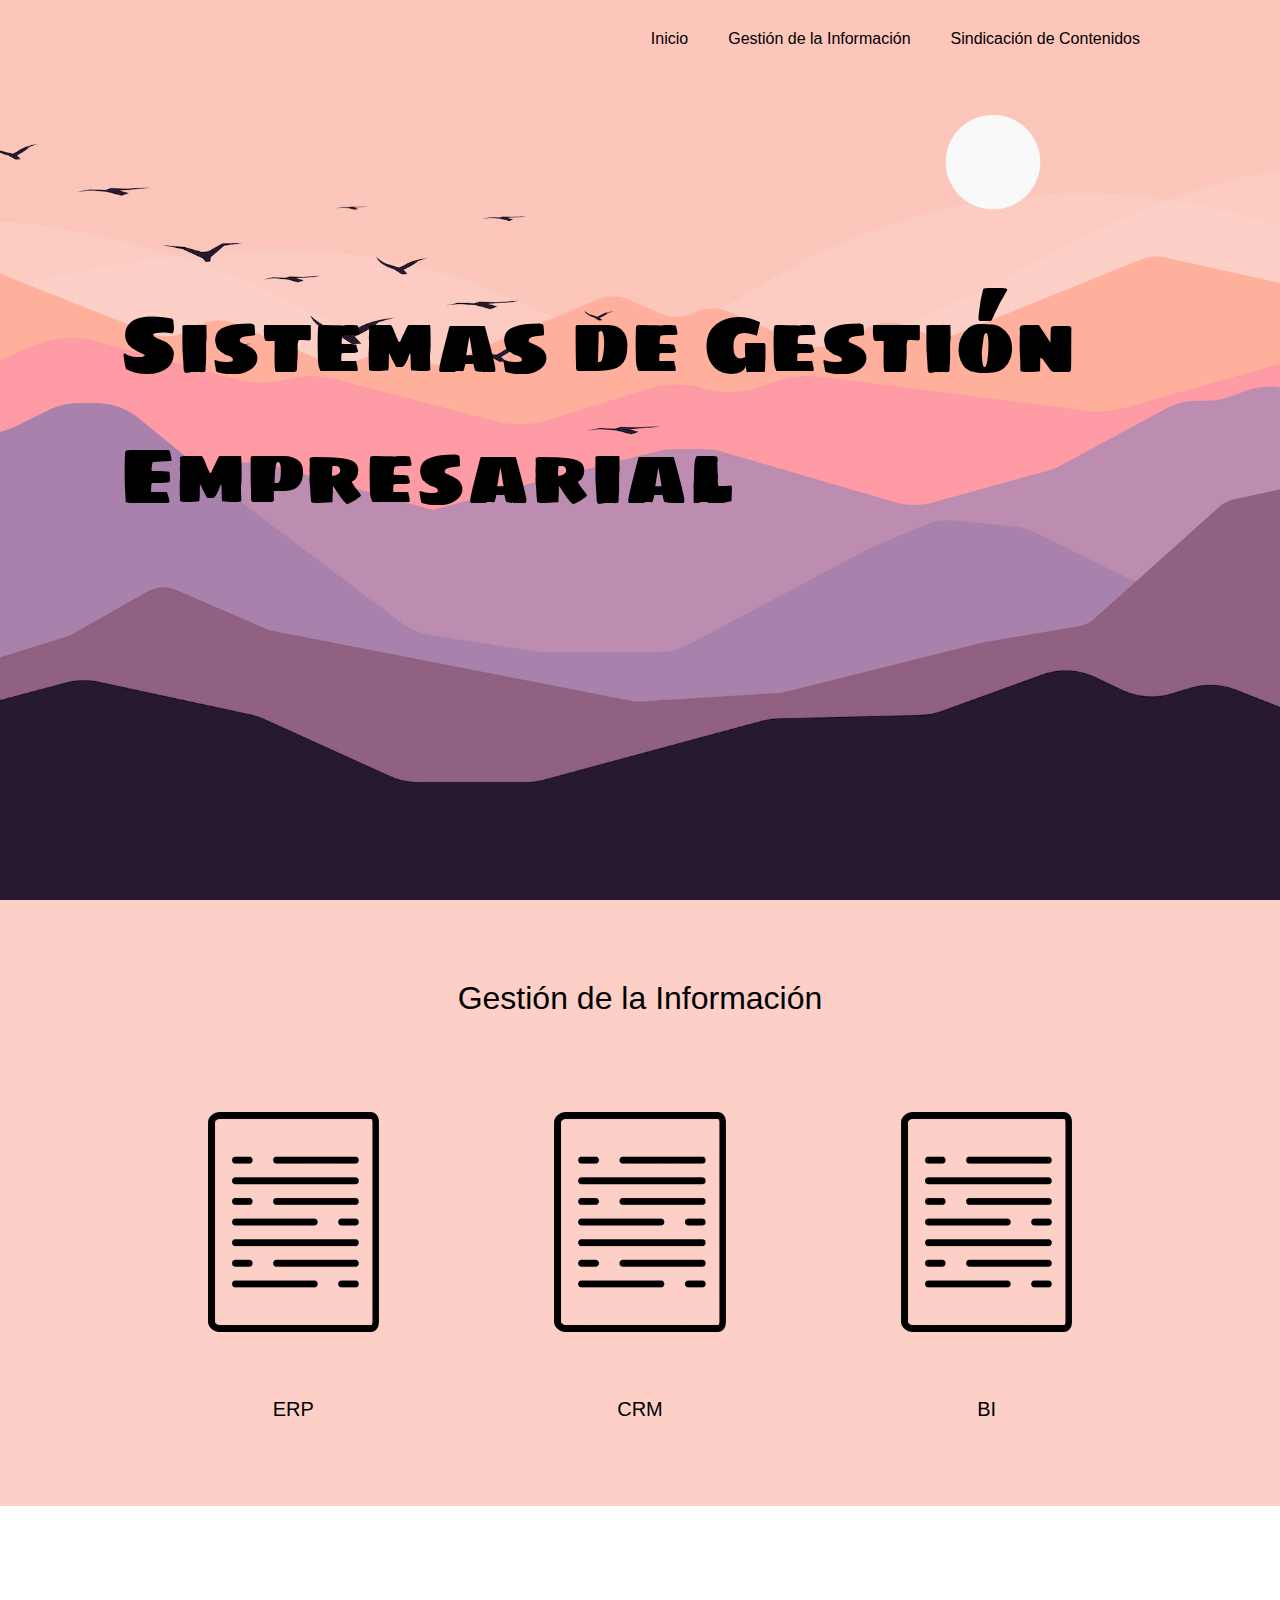
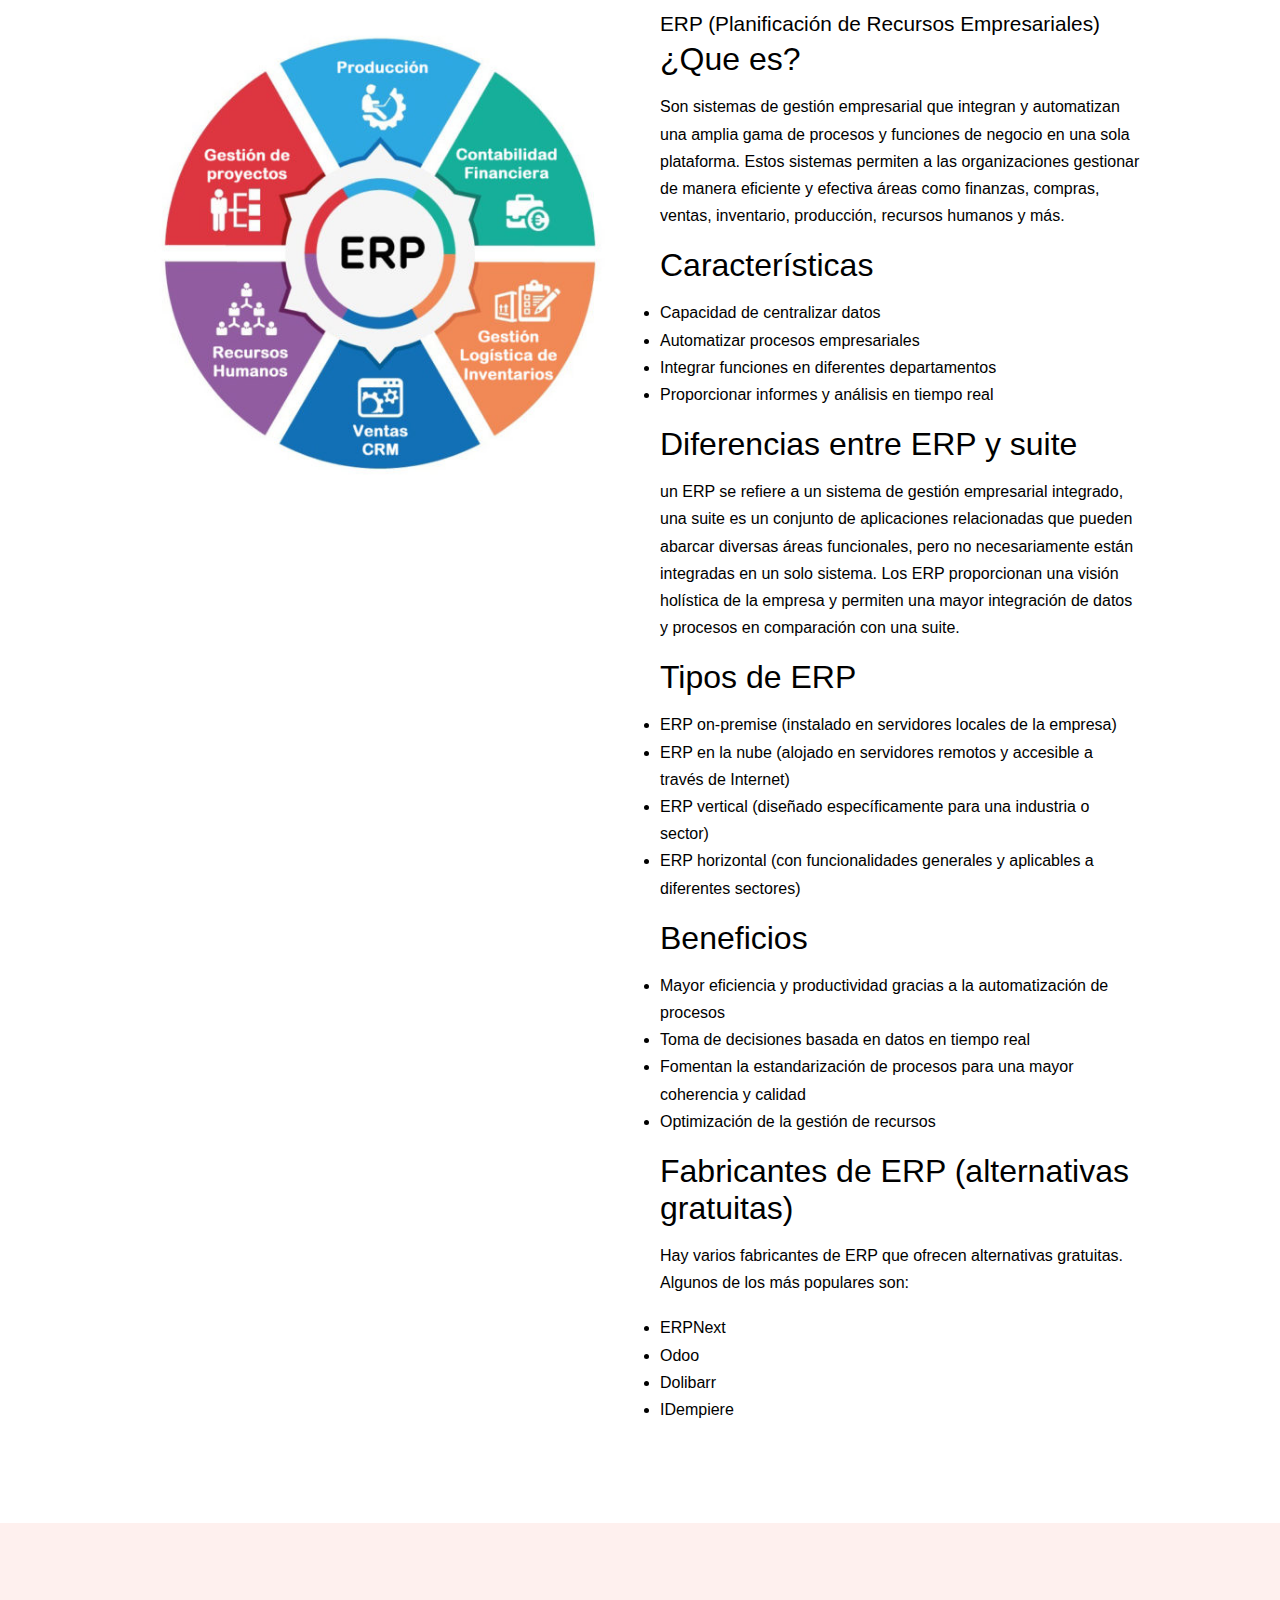
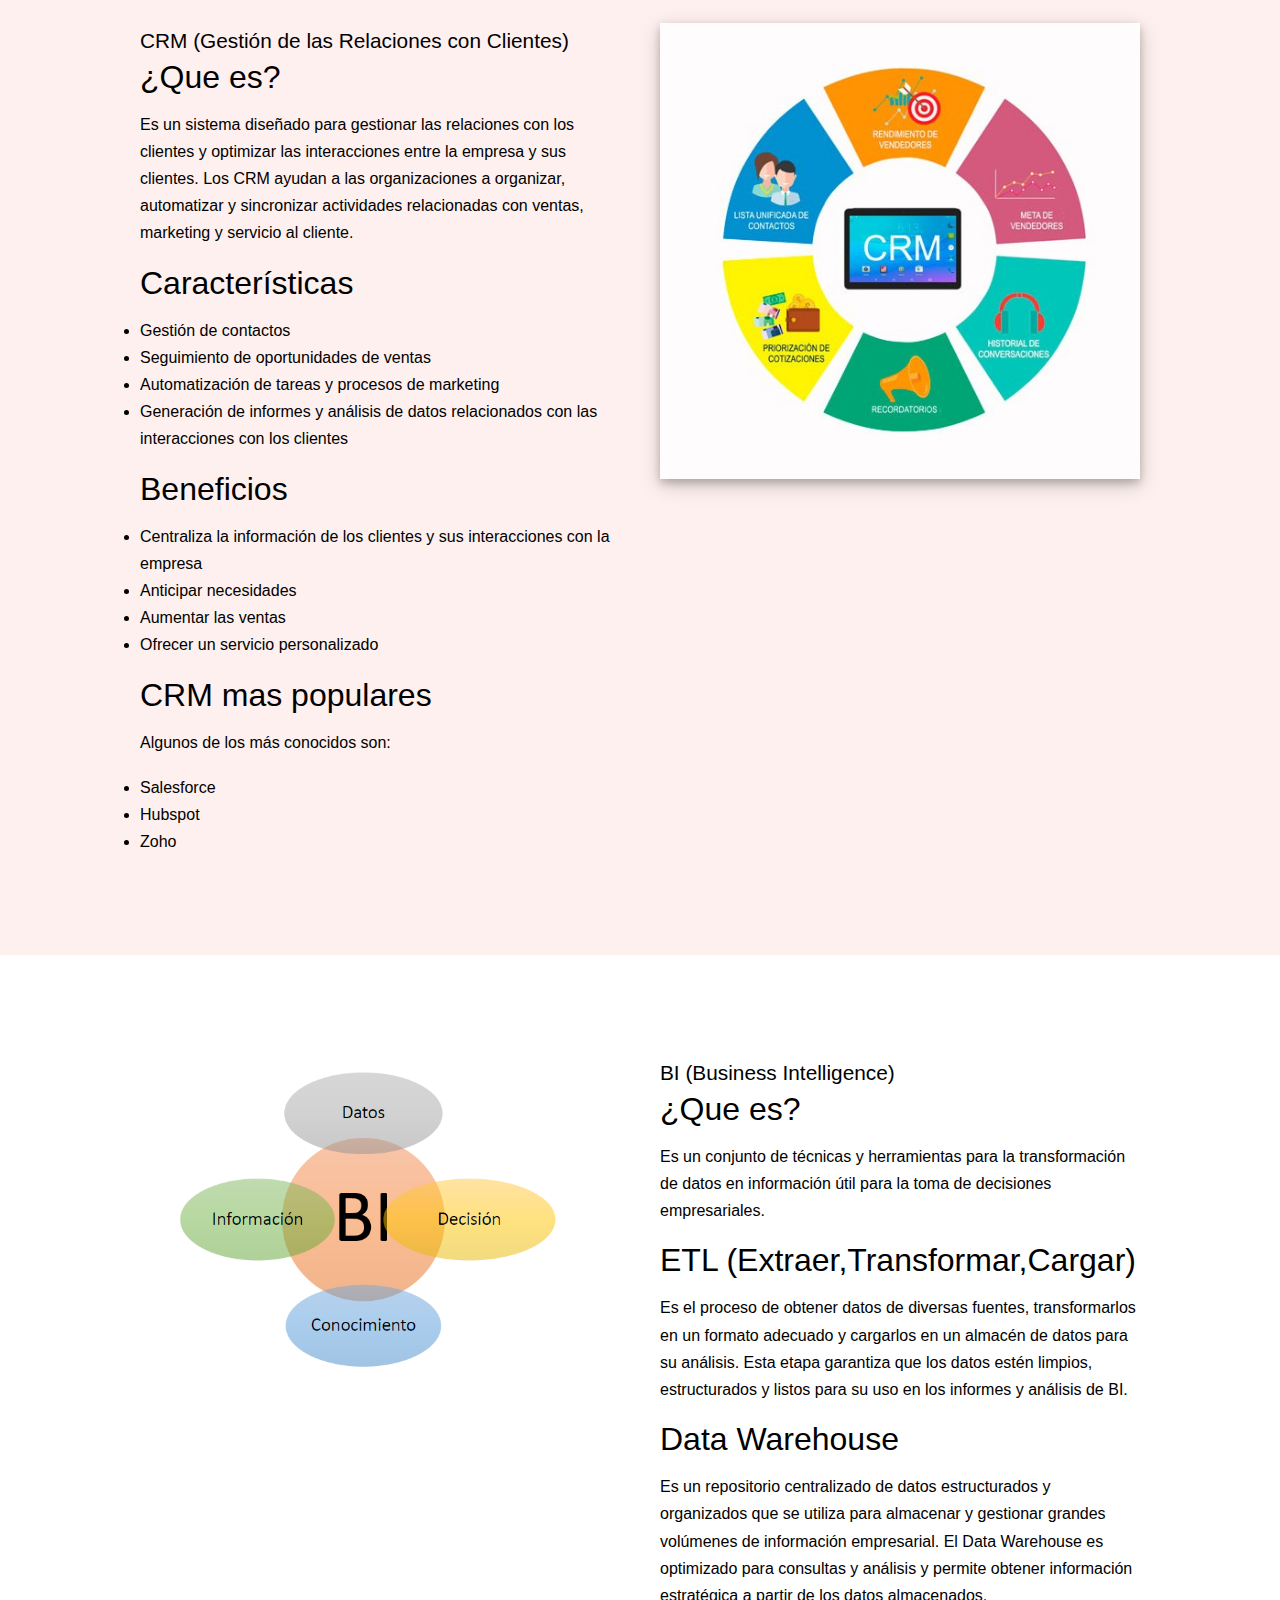
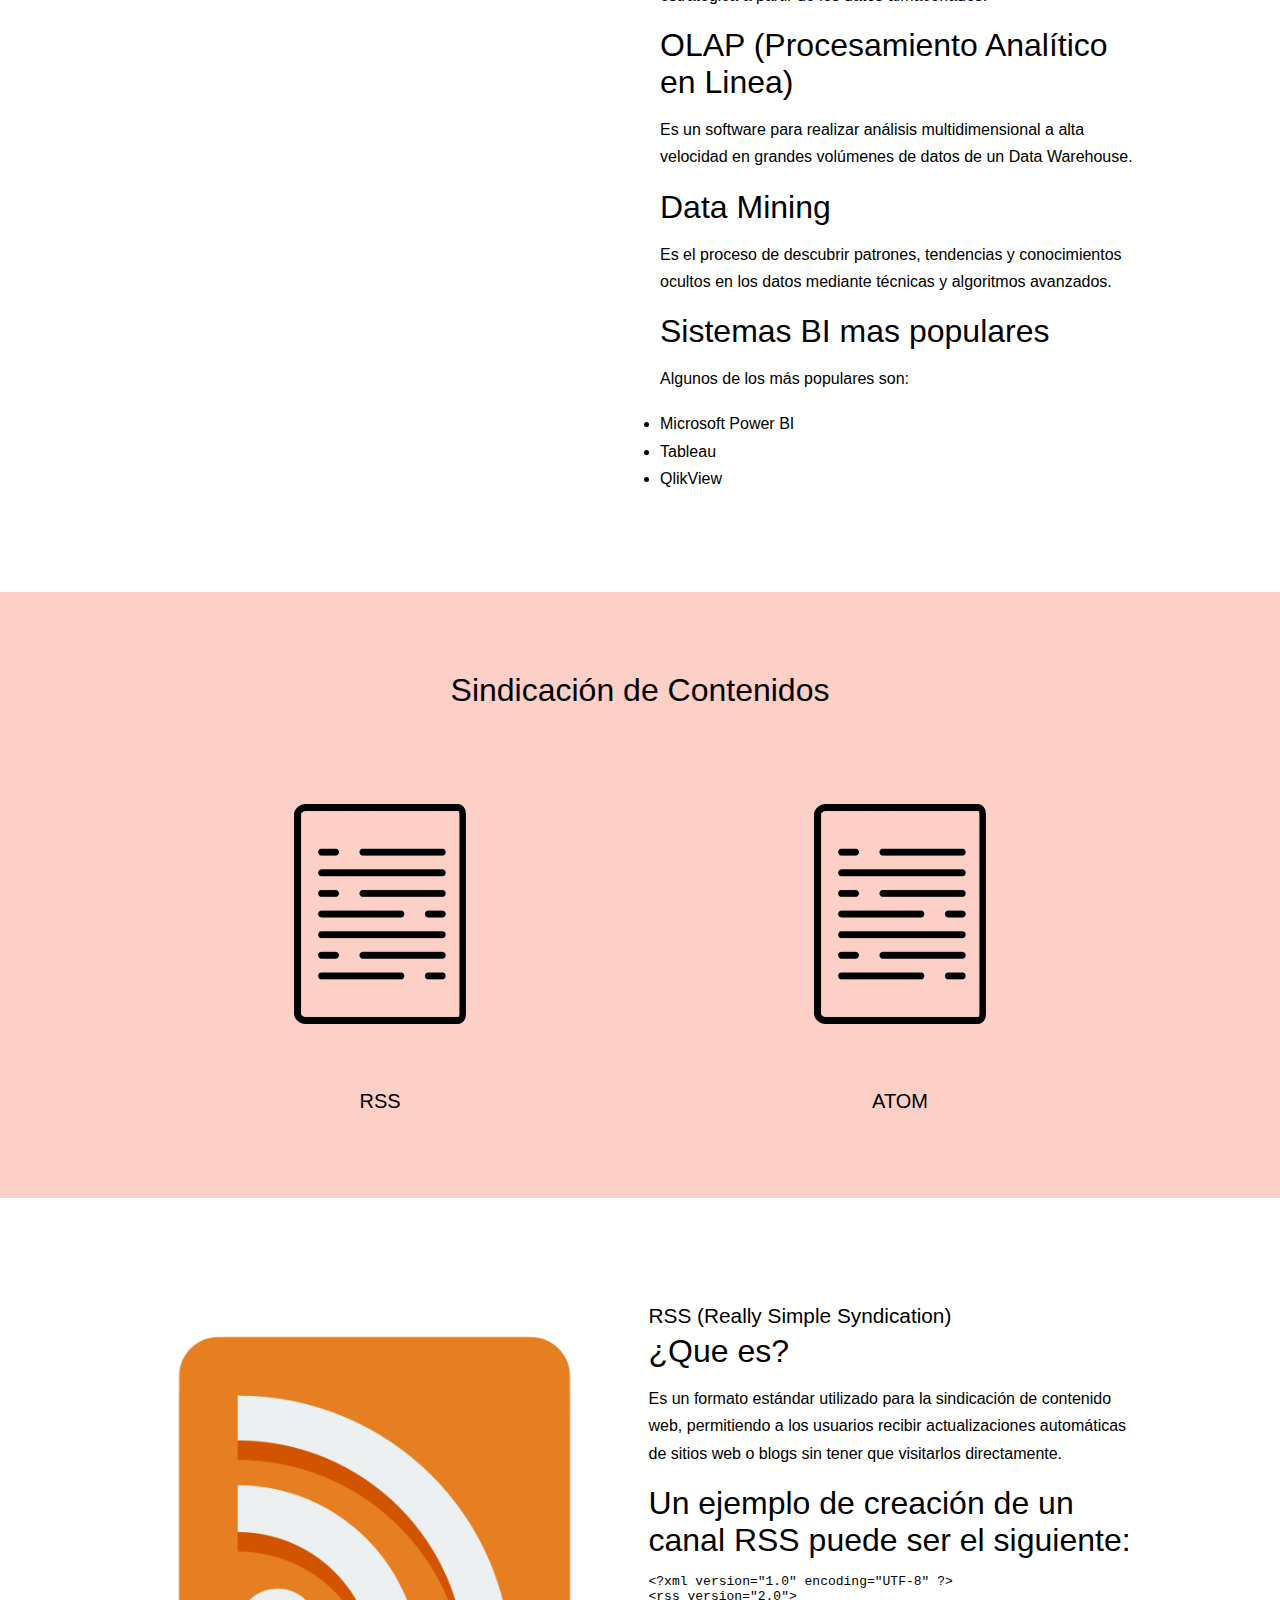
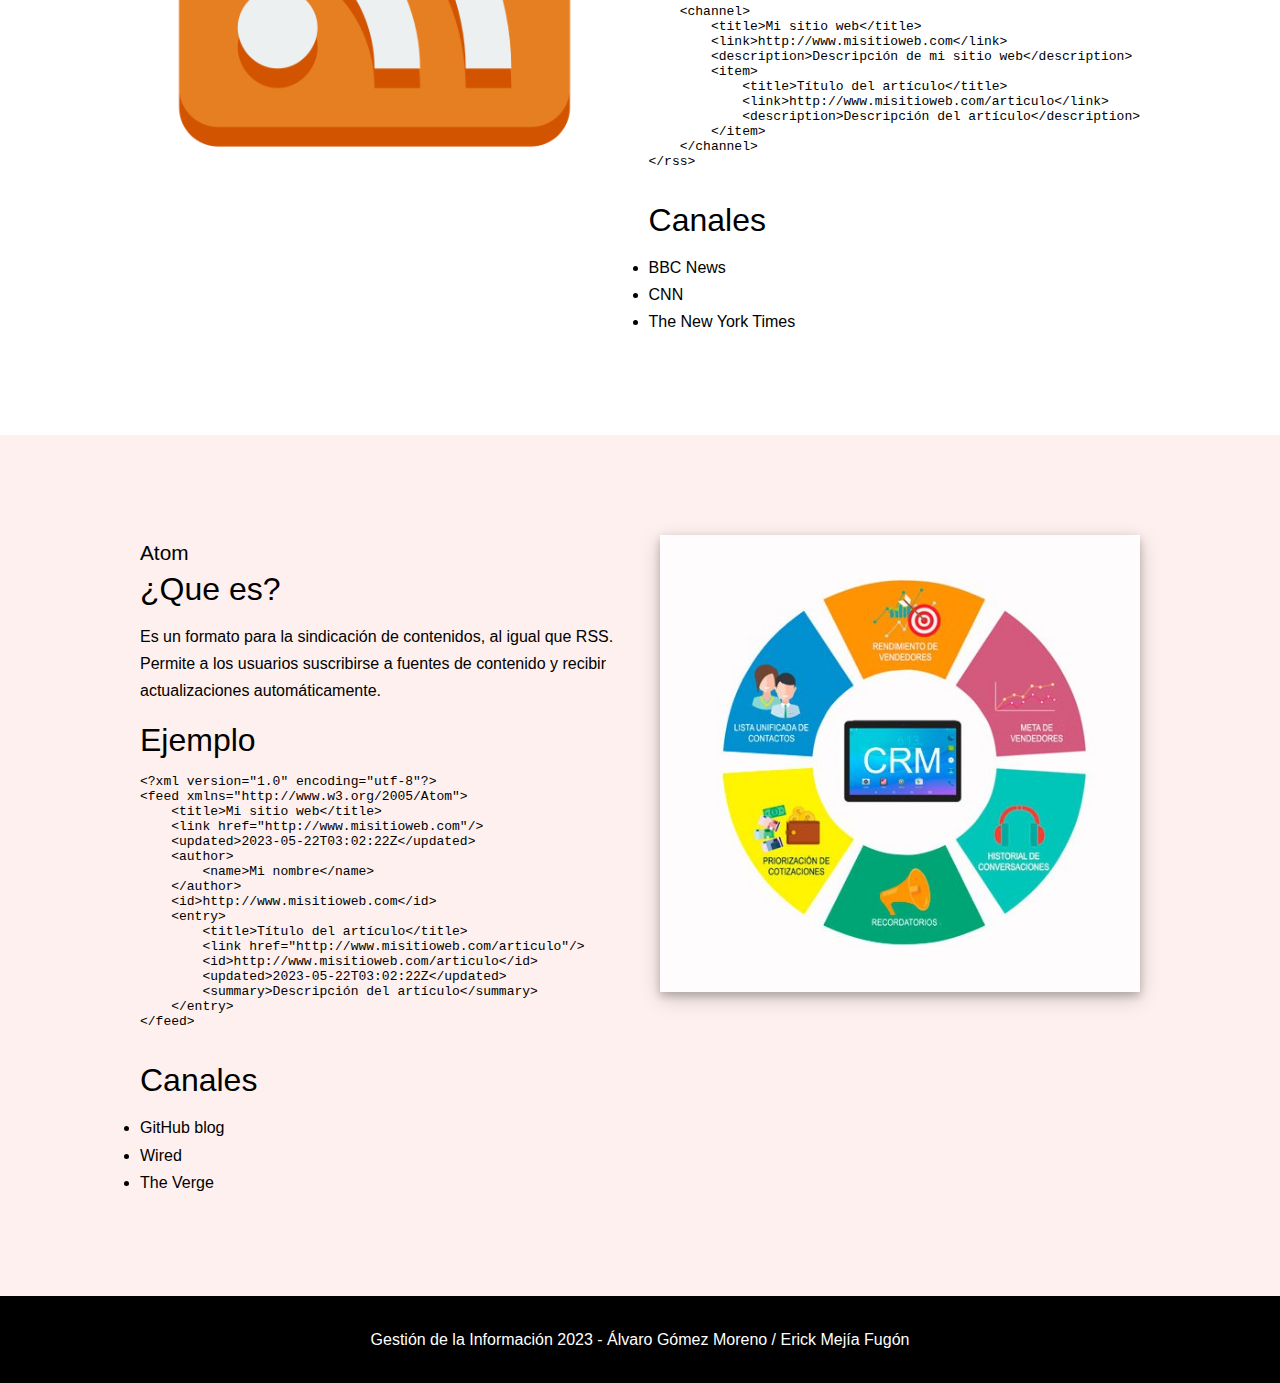
==== commit db62e937: "cambios en el footer" ====
--- a/index.html
+++ b/index.html
@@ -345,7 +345,7 @@
 
     </main>
     <footer id="mainfooter" class="bg-dark">
-        <p>Gestión de la Información 2023</p>
+        <p>Gestión de la Información 2023 - Álvaro Gómez Moreno / Erick Mejía Fugón</p>
     </footer>
 </body>
 
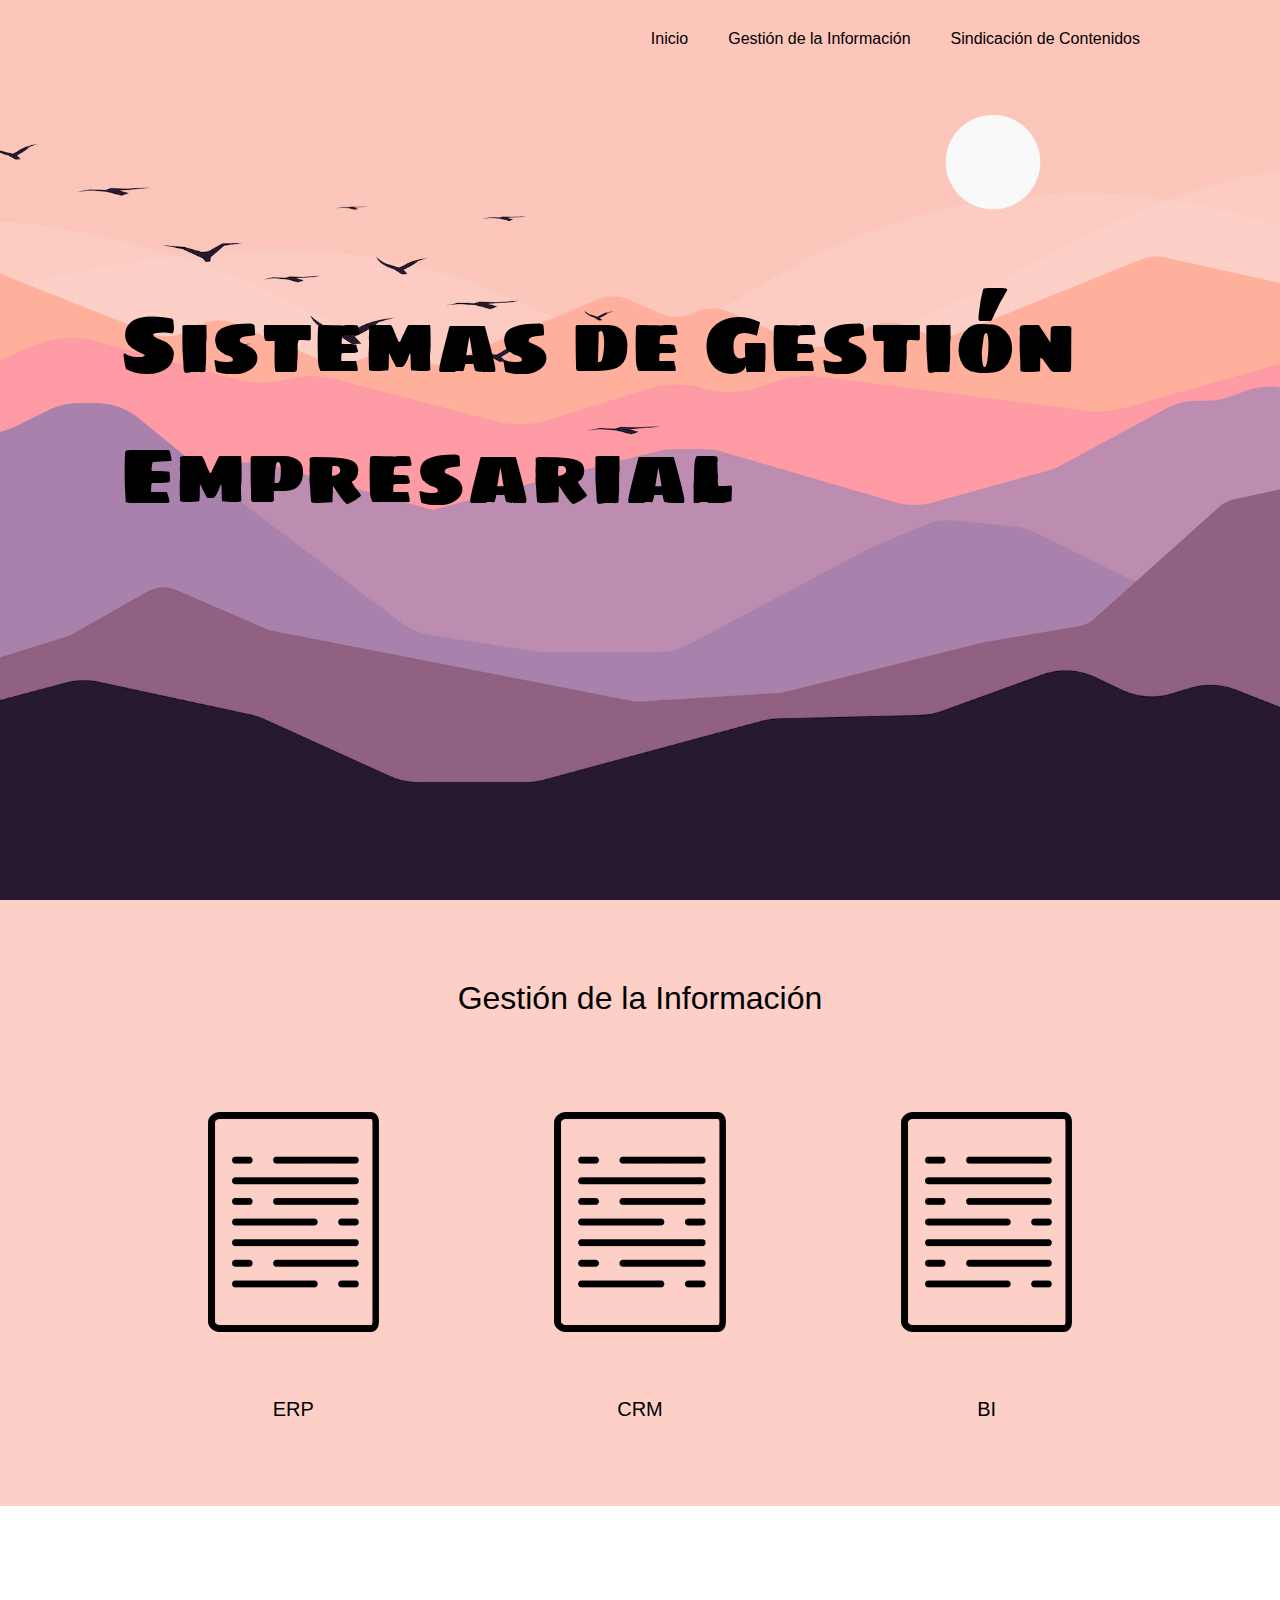
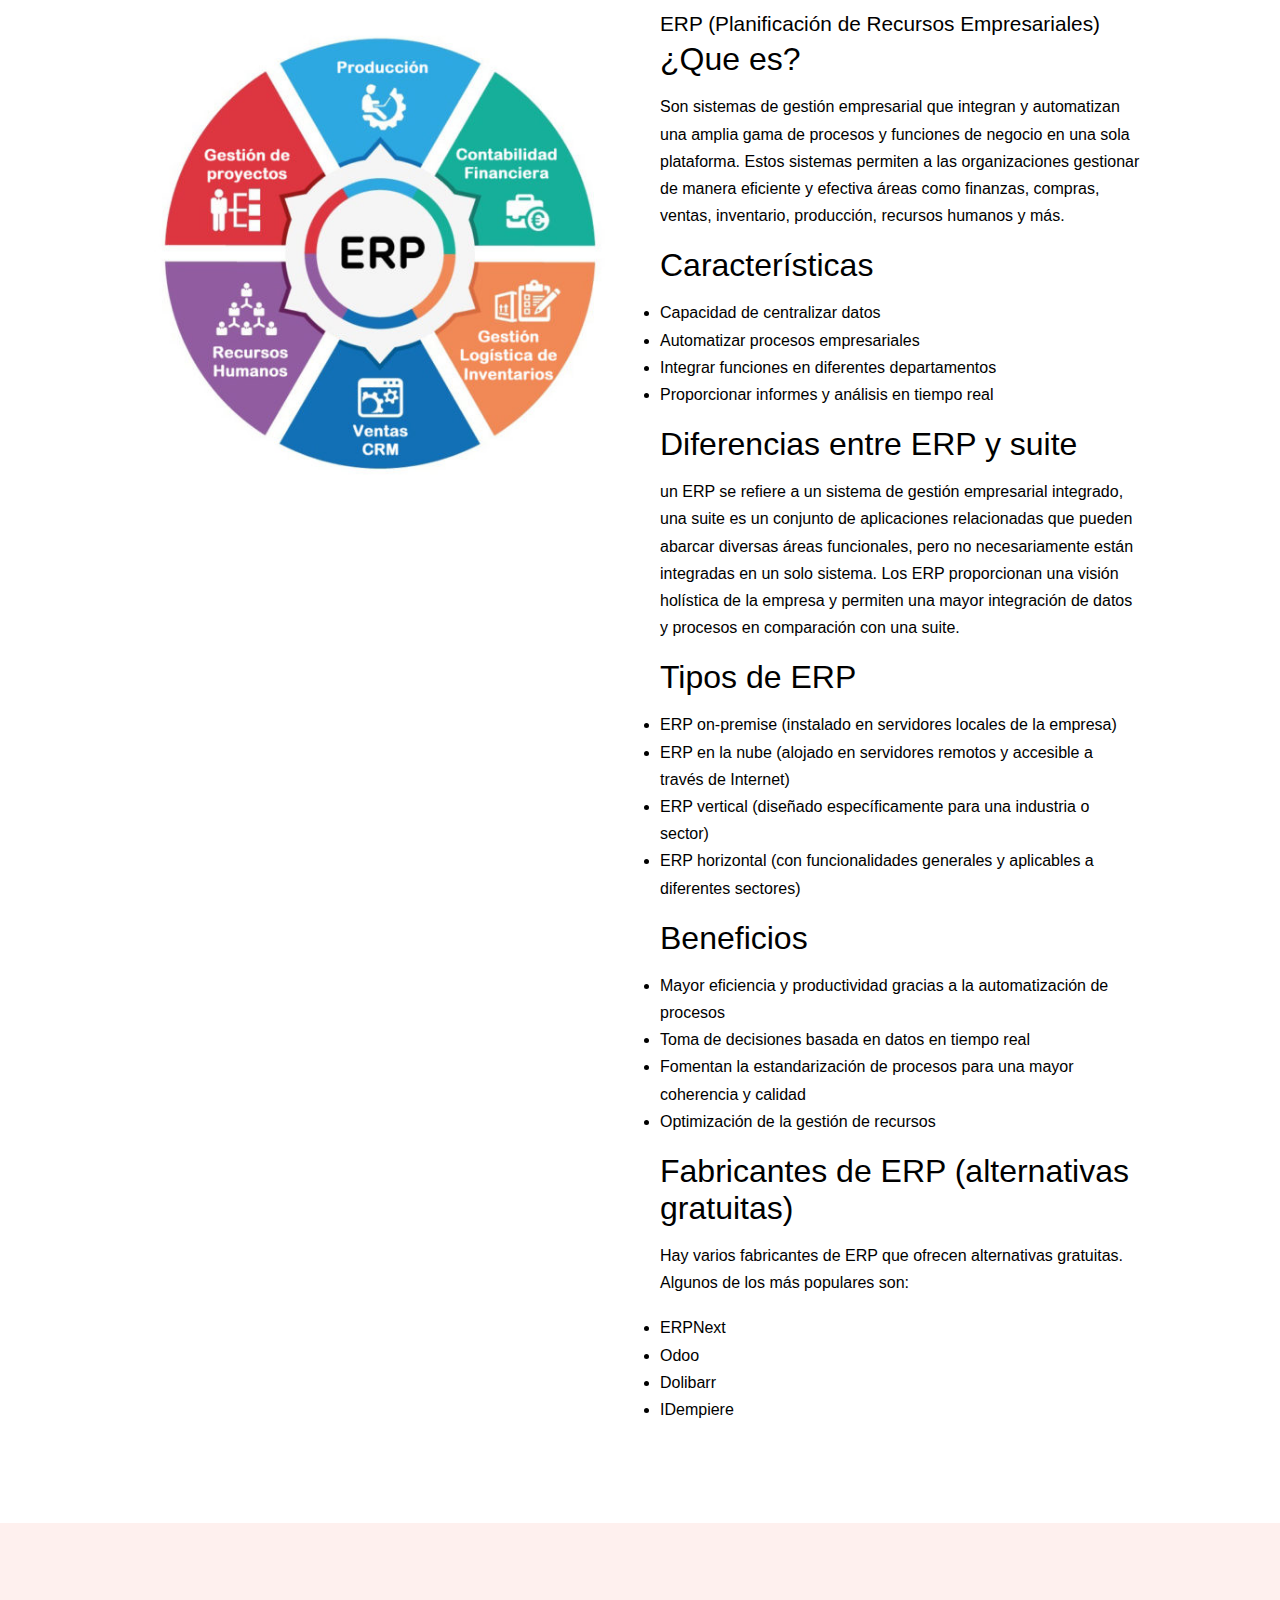
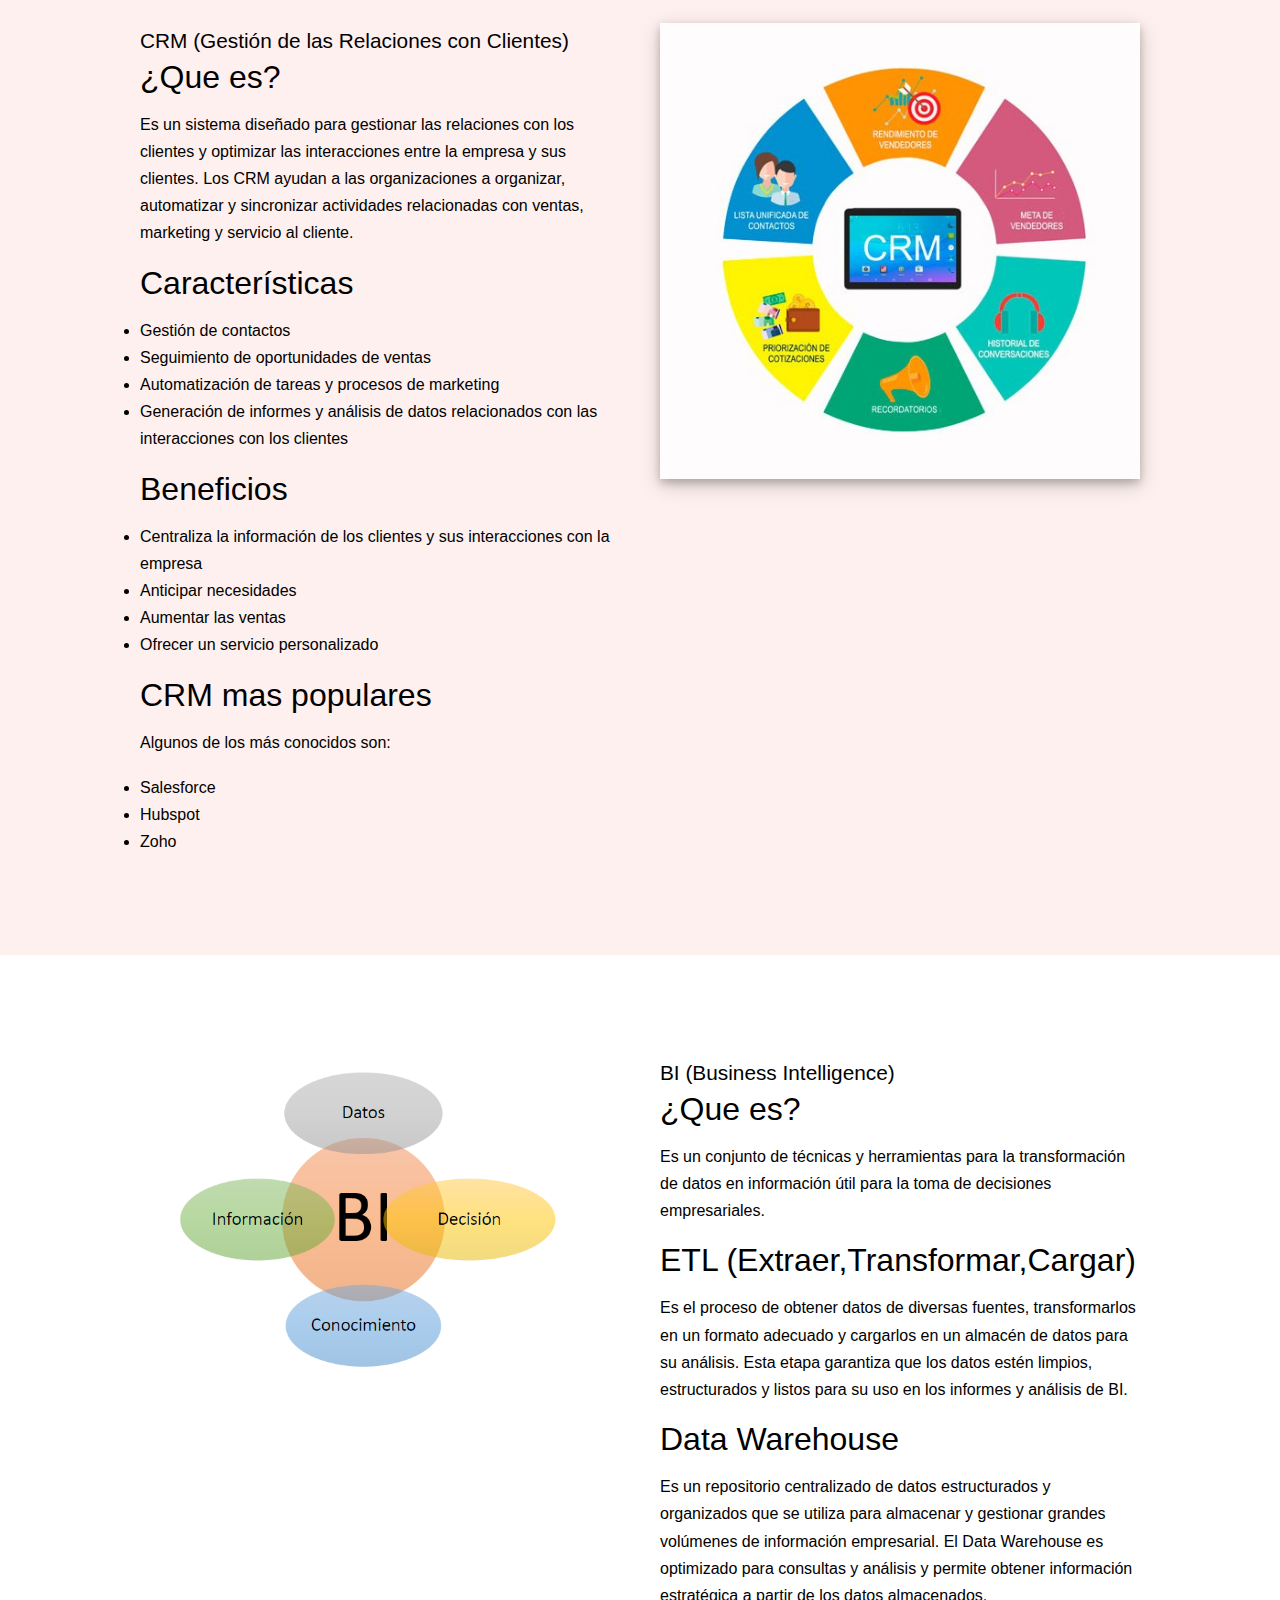
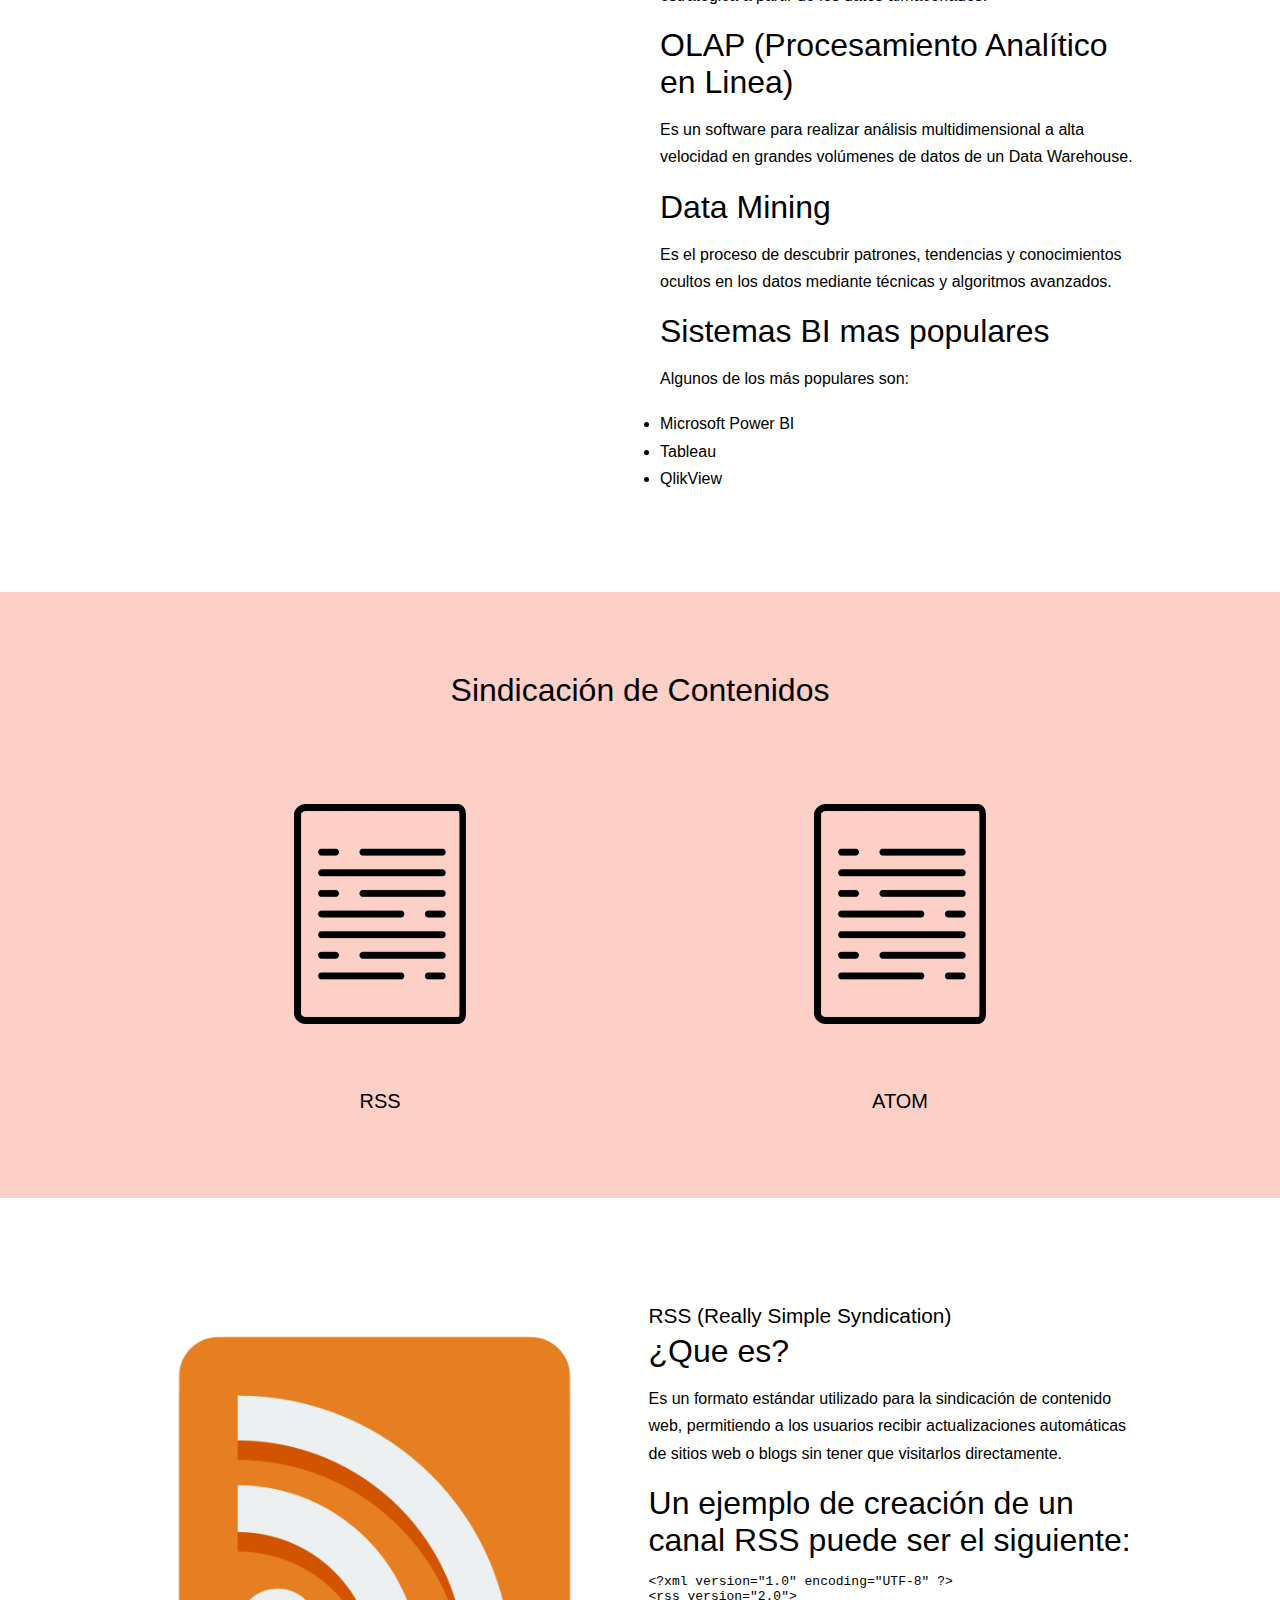
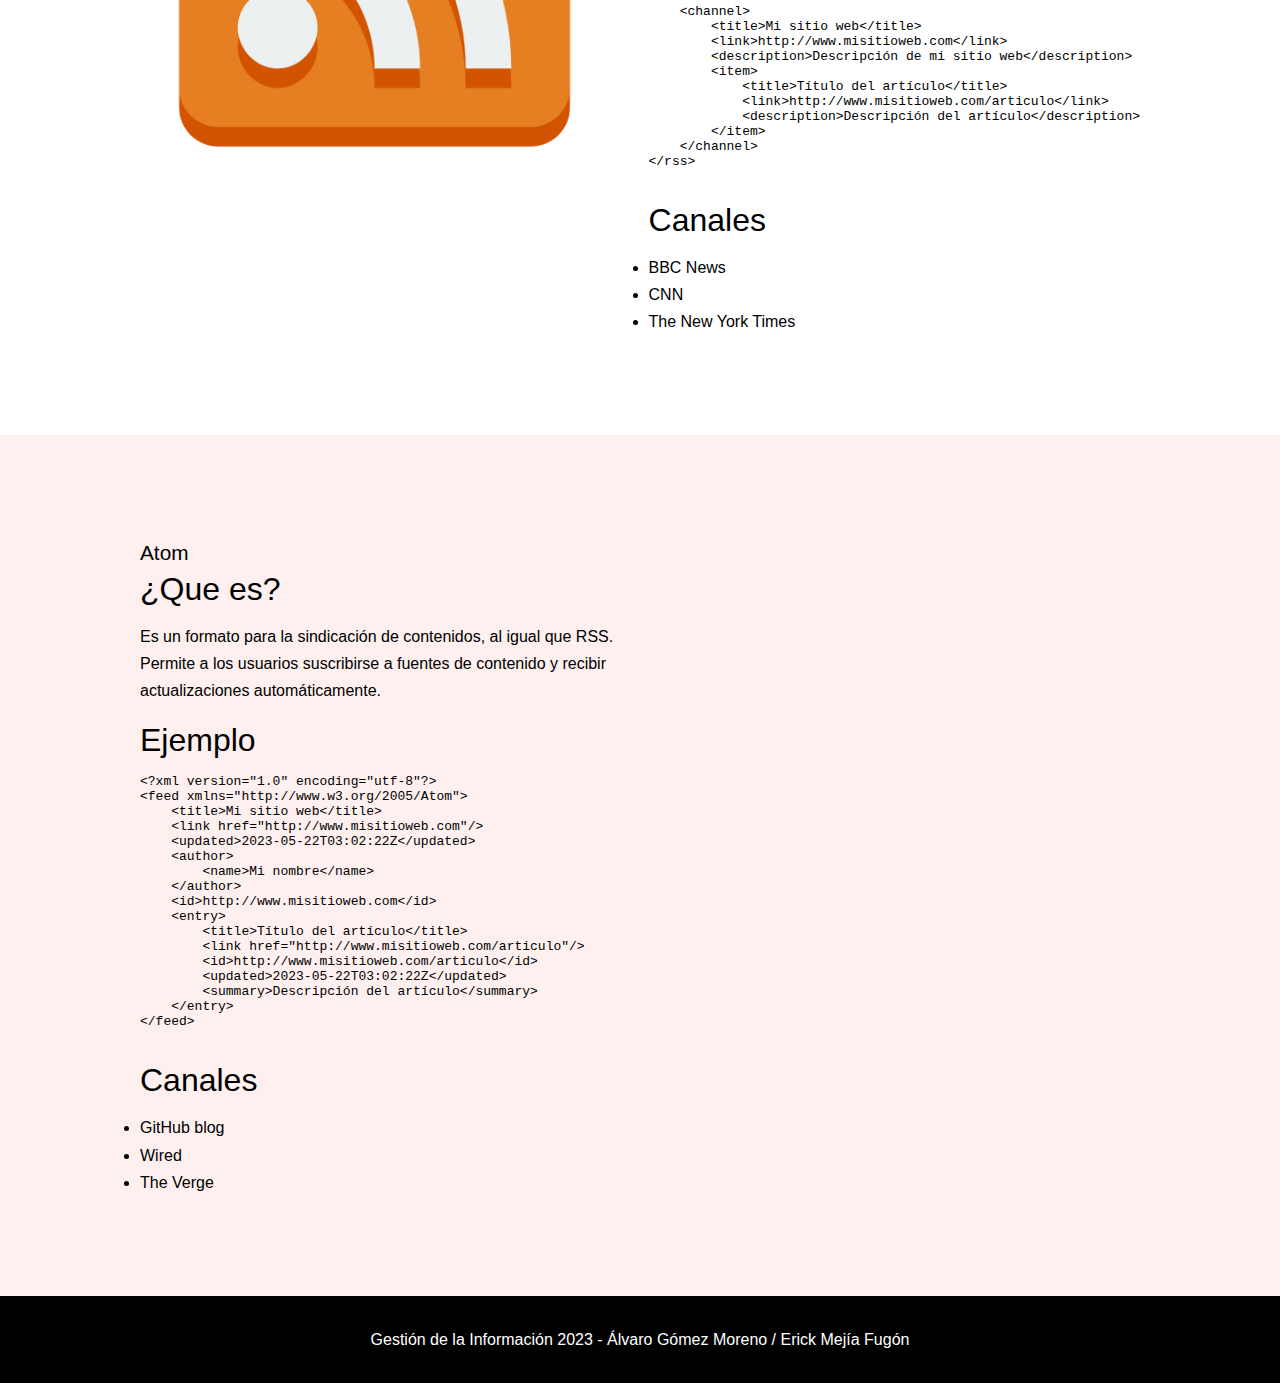
==== commit d9679c63: "Corrección version movil" ====
--- a/index.html
+++ b/index.html
@@ -7,7 +7,8 @@
     <meta name="viewport" content="width=device-width, initial-scale=1.0">
     <link rel="stylesheet" href="css/style.css">
     <link rel="stylesheet" media="screen and (max-width:760px)" href="css/mobile.css">
-    <title>Proyecto</title>
+    <title>Scoope</title>
+    <link rel="shortcut icon" href="images/favicon.png" type="image/x-icon">
 </head>
 
 <body>
@@ -337,7 +338,7 @@
                         </ul>
                     </div>
                     <div class="flex-box marg-1">
-                        <img class="bg-shadow" src="images/crm.jpg" alt="">
+                        <!-- <img class="bg-shadow" src="images/crm.jpg" alt=""> -->
                     </div>
                 </div>
             </div>
--- a/css/mobile.css
+++ b/css/mobile.css
@@ -68,25 +68,34 @@
     padding: 12px;
 }
 
-/*preview*/
-#preview img {
+/*secciones*/
+#seccion-1 img {
     height: 120px;
     padding: 10px 20px;
 }
 
-#preview .txt-large {
+#seccion-1 .txt-large {
+    font-size: 1rem;
+}
+
+#seccion-2 img {
+    height: 120px;
+    padding: 10px 20px;
+}
+
+#seccion-2 .txt-large {
     font-size: 1rem;
 }
 
 /*download*/
-#download .flex-box:last-child {
+#seccion-2 .flex-box:last-child {
     text-align: center;
 }
 
 /*tex center*/
 #showcase,
-#preview,
-#download {
+#seccion-1,
+#seccion-2 {
     text-align: center;
 }
 
@@ -94,7 +103,7 @@
     .navbar ul li {
         padding: 9px;
     }
-    #download img {
+    #seccion-2 img {
         height: 400px;
     }
 }